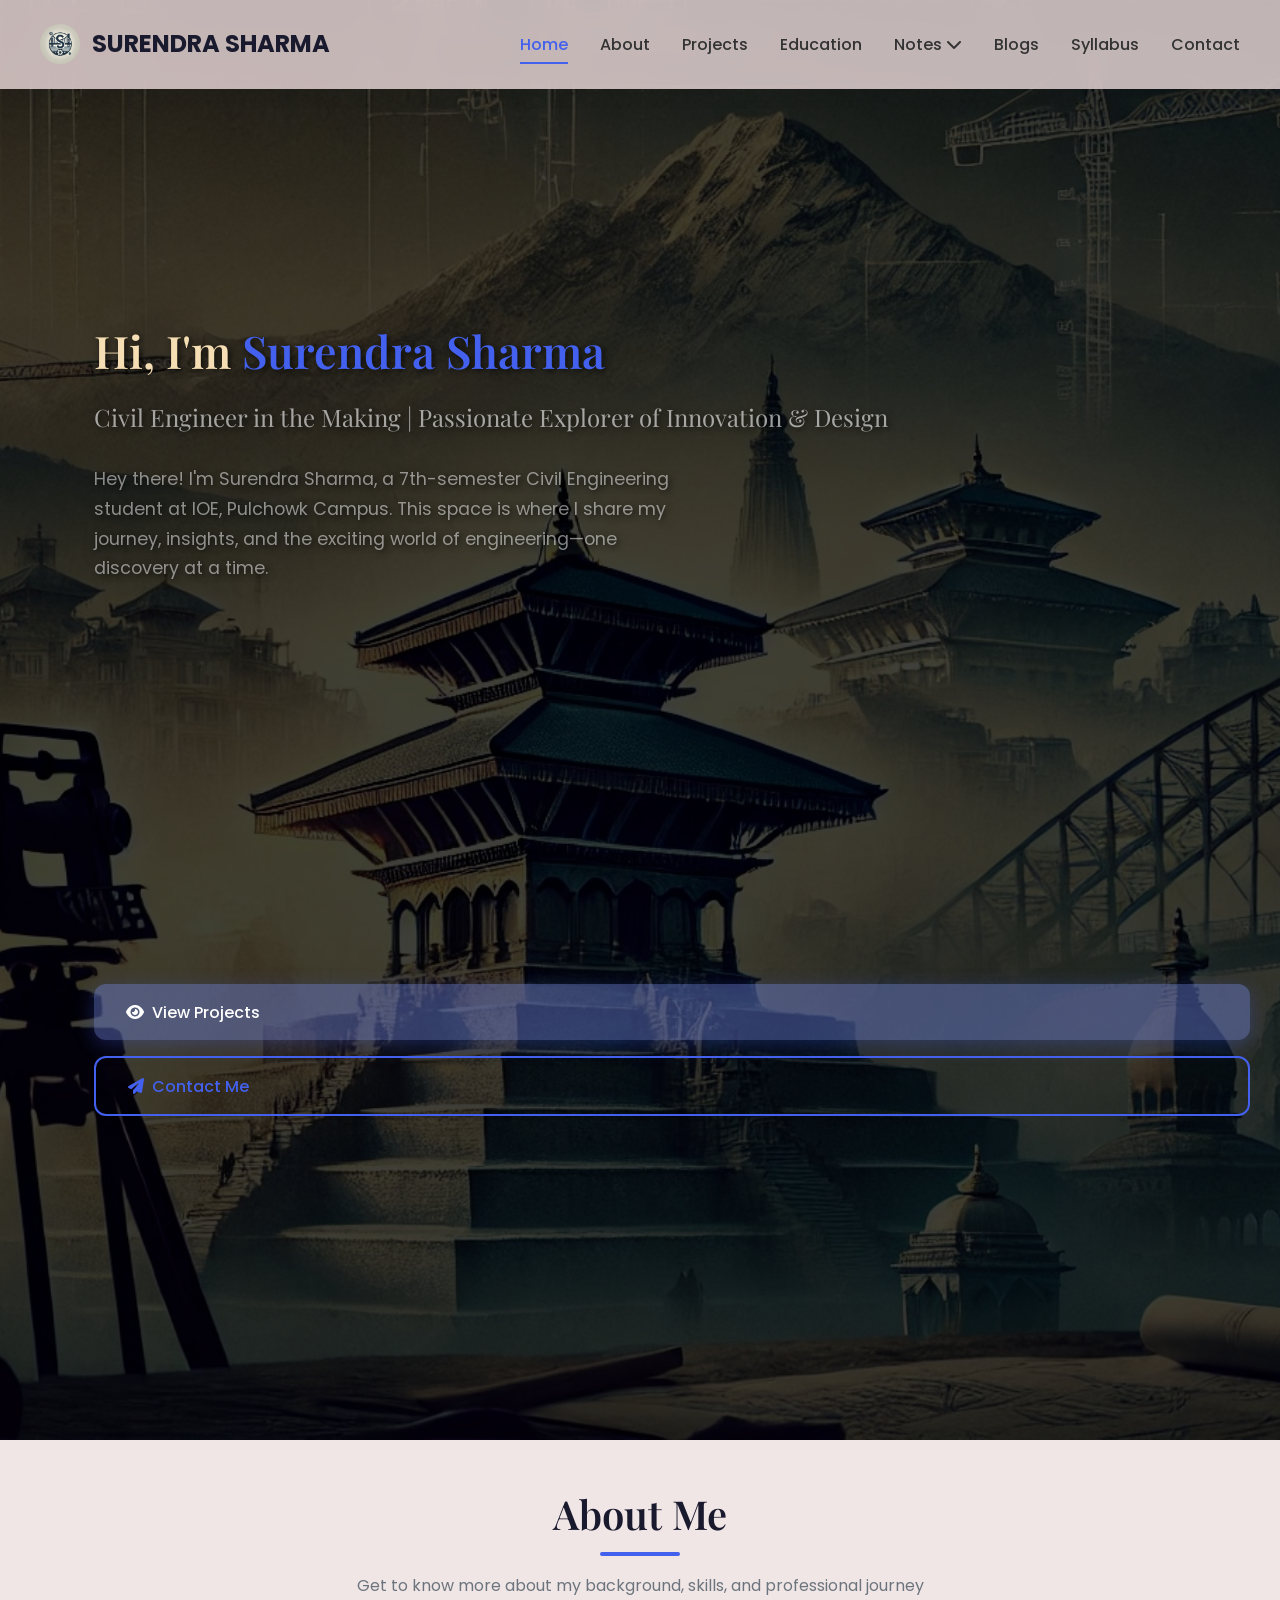
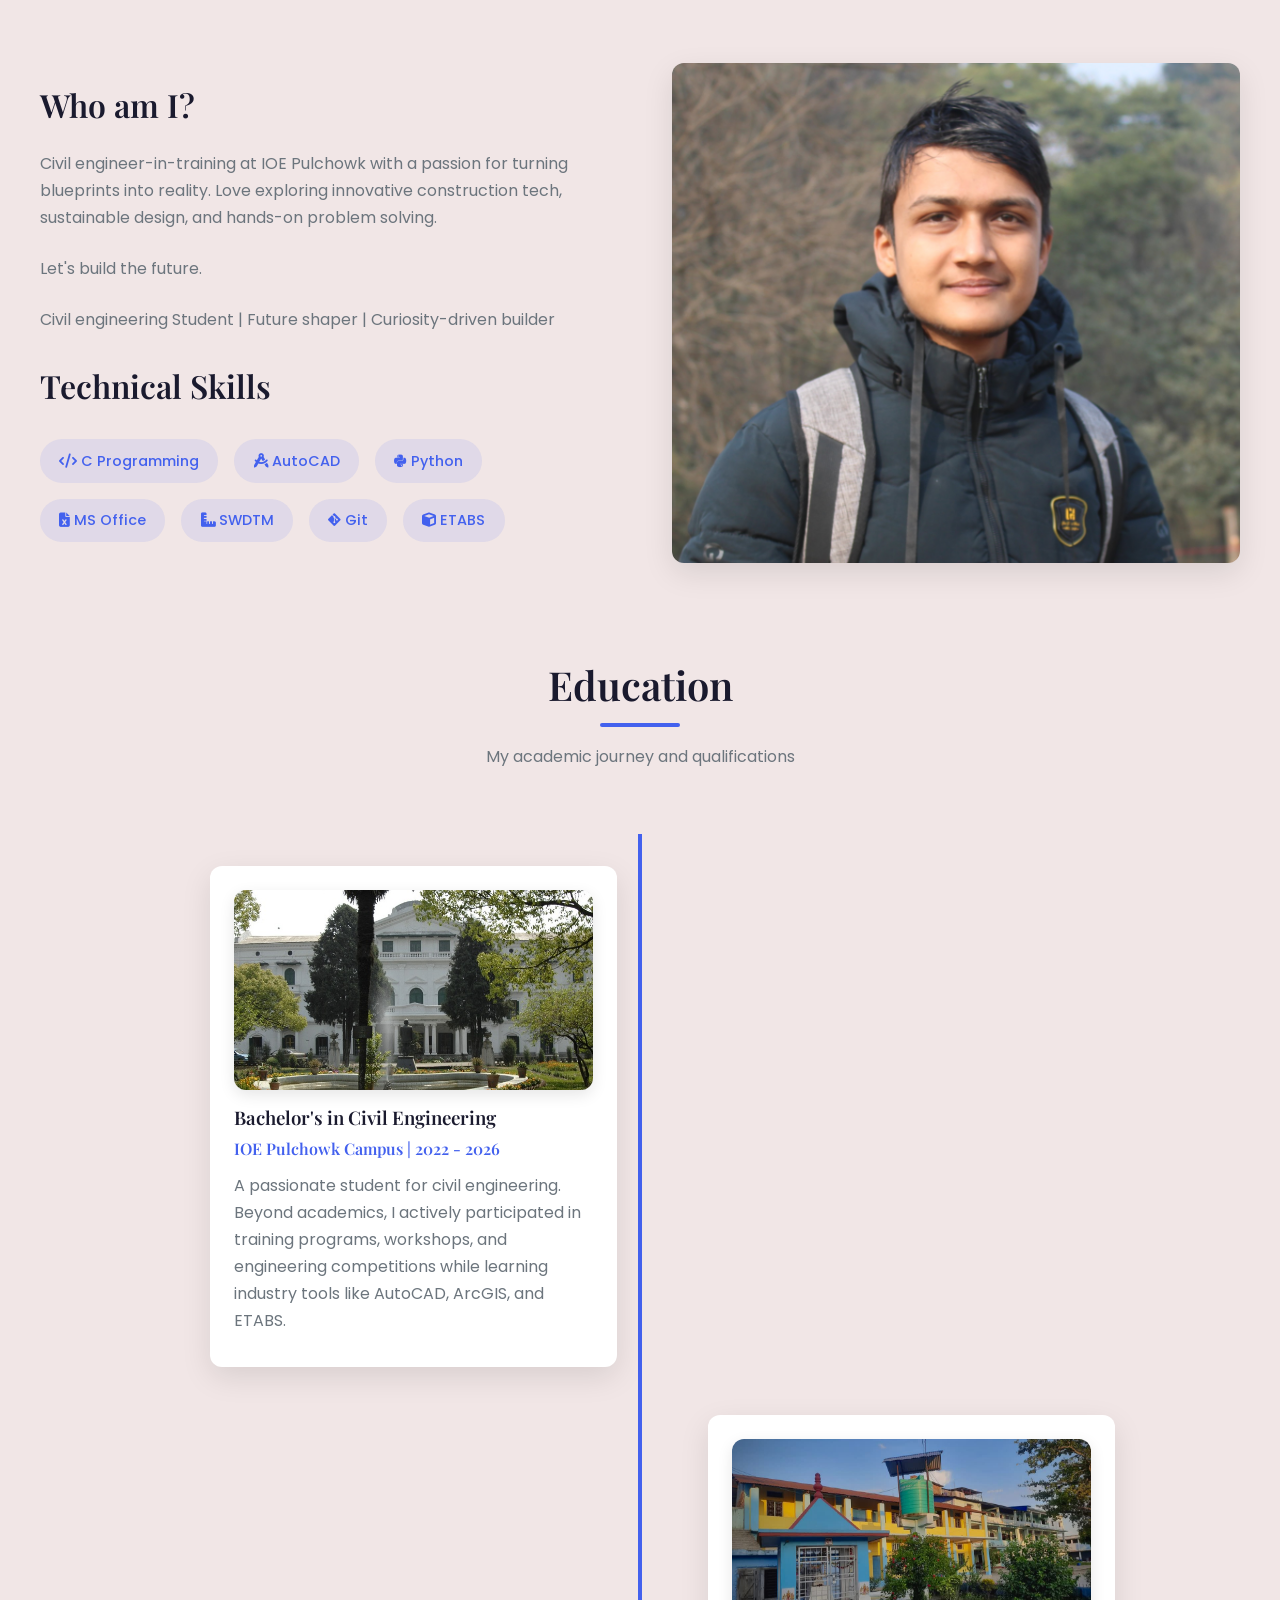
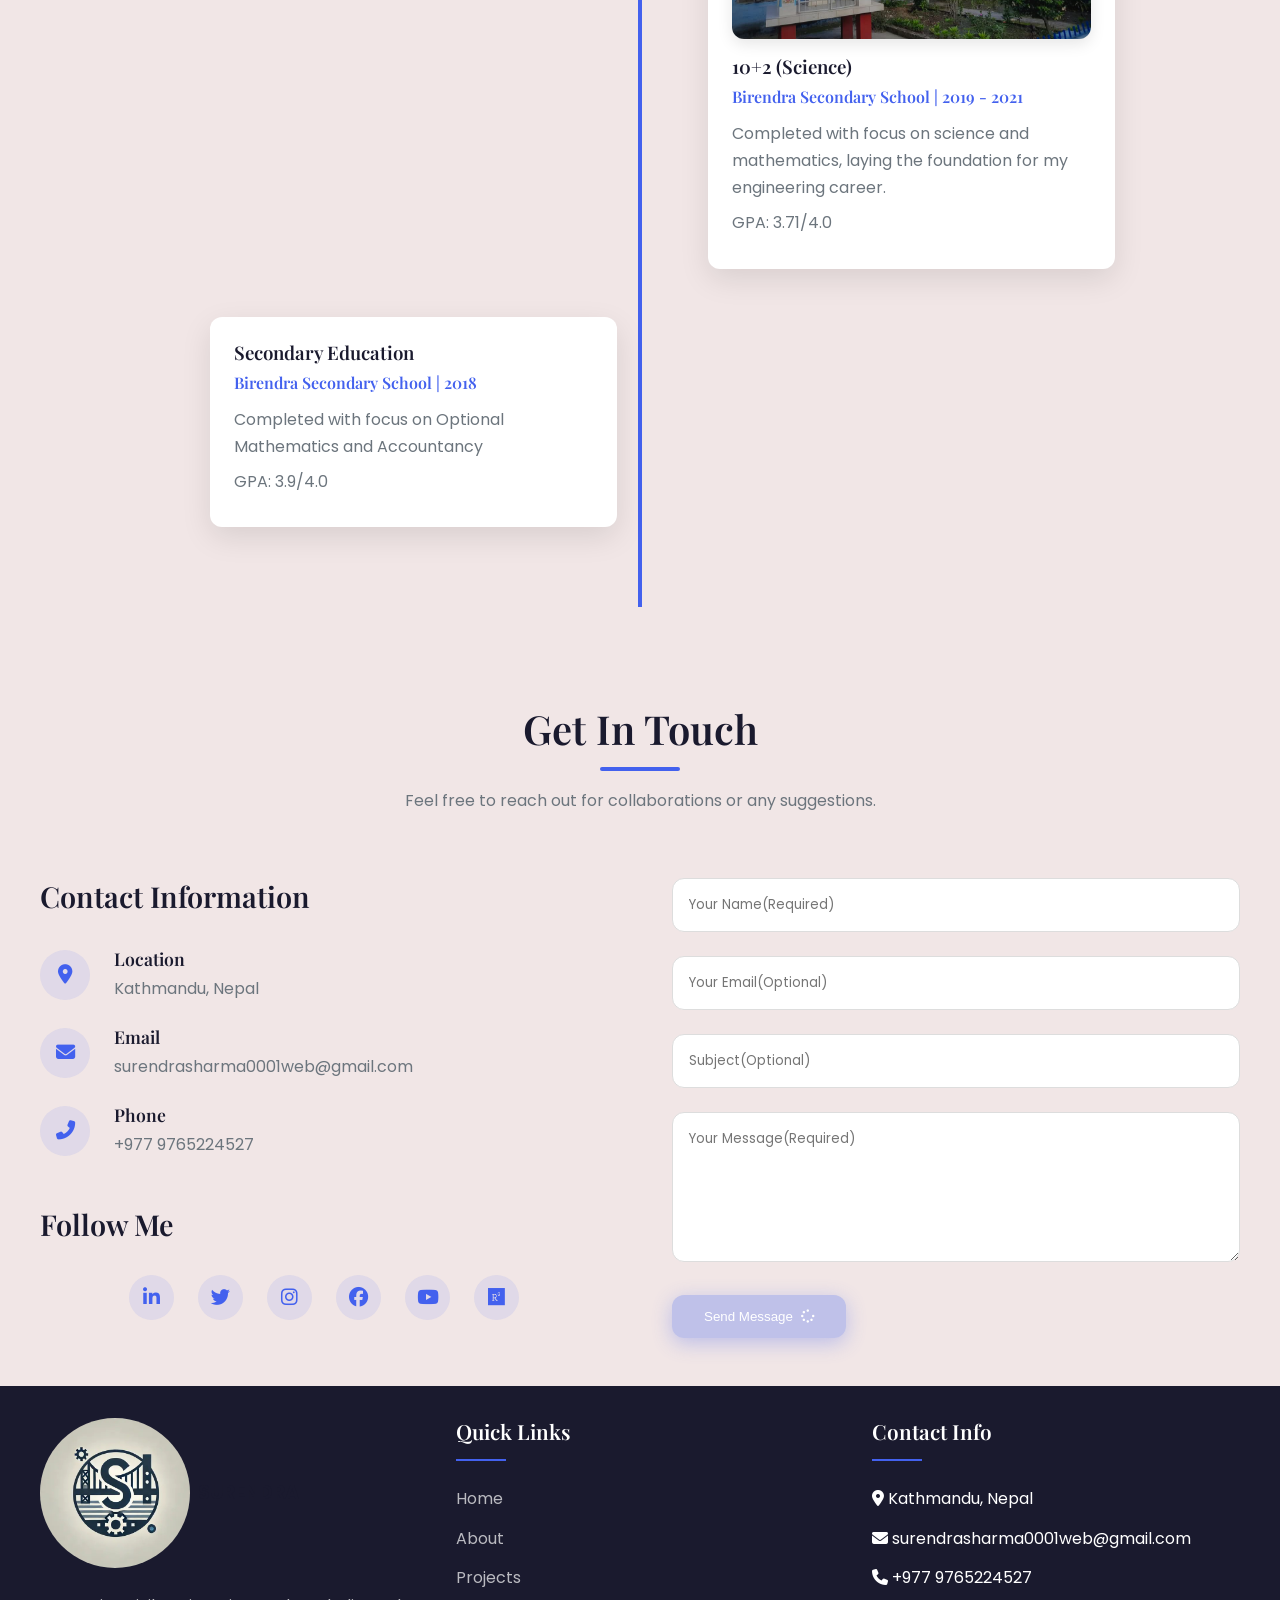
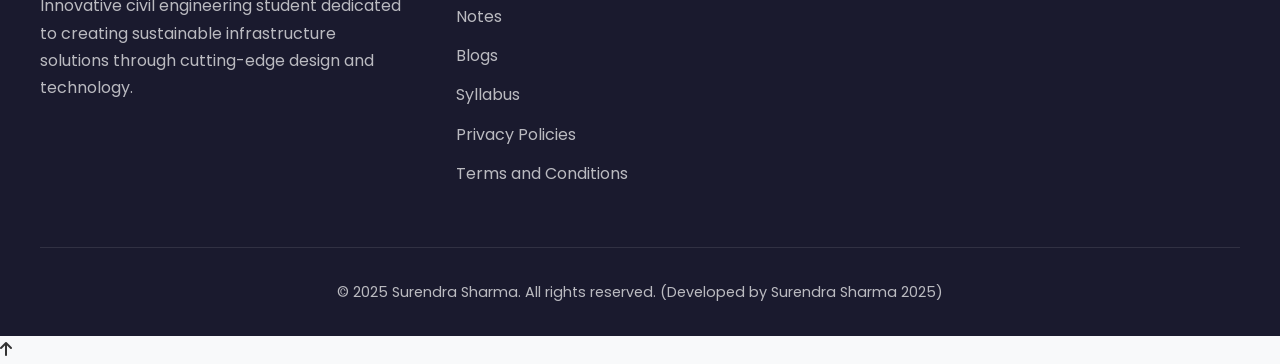
==== index.html @ b826094c "contact me" ====
<!DOCTYPE html>
<html lang="en">
<head>
    <meta charset="UTF-8">
    <!-- Replace your current viewport tag with this -->
<meta name="viewport" content="width=device-width, initial-scale=1, minimum-scale=1, maximum-scale=1, shrink-to-fit=no">
    <title>Surendra Sharma | Civil Engineer | IOE Pulchowk</title>
    <meta name="description" content="Innovative Civil Engineering student specializing in structural design and sustainable construction solutions.">
    
    <!-- Favicon -->
    <link rel="apple-touch-icon" sizes="180x180" href="apple-icon-180x180.png">
    <link rel="icon" type="image/png" sizes="32x32" href="favicon-32x32.png">
    <link rel="icon" type="image/png" sizes="16x16" href="favicon-16x16.png">
    <link rel="manifest" href="assets/favicon/site.webmanifest">
    
    <!-- Fonts -->
    <link rel="preconnect" href="https://fonts.googleapis.com">
    <link rel="preconnect" href="https://fonts.gstatic.com" crossorigin>
    <link href="https://fonts.googleapis.com/css2?family=Poppins:wght@300;400;500;600;700&family=Playfair+Display:wght@400;500;600;700&display=swap" rel="stylesheet">
    
    <!-- Icons -->
    <link rel="stylesheet" href="https://cdnjs.cloudflare.com/ajax/libs/font-awesome/6.4.0/css/all.min.css">
    
    <!-- CSS -->
    <style>
        :root {
            /* Color Scheme */
            --primary: #4361ee;
            --primary-dark: #3a56d4;
            --secondary: #3f37c9;
            --accent: #4895ef;
            --dark: #1a1a2e;
            --light: #f8f9fa;
            --text: #333333;
            --text-light: #6c757d;
            
            /* Spacing */
            --section-padding: 6rem 0;
            --container-width: 1200px;
            --gap: 2rem;
            
            /* Effects */
            --shadow: 0 10px 30px rgba(0, 0, 0, 0.1);
            --shadow-hover: 0 15px 40px rgba(0, 0, 0, 0.15);
            --transition: all 0.4s cubic-bezier(0.175, 0.885, 0.32, 1.1);
            --border-radius: 12px;
        }
        
        * {
            margin: 0;
            padding: 0;
            box-sizing: border-box;
        }
        
        body {
            font-family: 'Poppins', sans-serif;
            line-height: 1.7;
            color: var(--text);
            background-color: var(--light);
            overflow-x: hidden;
        }
        
        h1, h2, h3, h4 {
            font-family: 'Playfair Display', serif;
            font-weight: 600;
            line-height: 1.3;
        }
        
        a {
            text-decoration: none;
            color: inherit;
        }
        
        img {
            max-width: 100%;
            height: auto;
            display: block;
        }
        
        .container {
            width: 90%;
            max-width: var(--container-width);
            margin: 0 auto;
        }
        
        .section {
            padding: var(--section-padding);
            position: relative;
        }
        
        .section-title {
            text-align: center;
            margin-bottom: 4rem;
        }
        
        .section-title h2 {
            font-size: 2.5rem;
            color: var(--dark);
            position: relative;
            display: inline-block;
            padding-bottom: 1rem;
        }
        
        .section-title h2::after {
            content: '';
            position: absolute;
            bottom: 0;
            left: 50%;
            transform: translateX(-50%);
            width: 80px;
            height: 4px;
            background: var(--primary);
            border-radius: 2px;
        }
        
        .section-title p {
            color: var(--text-light);
            max-width: 700px;
            margin: 1rem auto 0;
        }
        
        /* Navigation */
        .navbar {
            position: fixed;
            top: 0;
            left: 0;
            width: 100%;
            padding: 1.5rem 0;
            background-color: rgba(239, 222, 222, 0.8);
            box-shadow: 0 5px 20px rgba(0, 0, 0, 0.05);
            z-index: 1000;
            transition: var(--transition);
            backdrop-filter: blur(10px);
        }
        
        .navbar.scrolled {
            padding: 1rem 0;
            box-shadow: 0 5px 30px rgba(0, 0, 0, 0.1);
        }
        
        .nav-container {
            display: flex;
            justify-content: space-between;
            align-items: center;
        }
        
        .logo {
            display: flex;
            align-items: center;
            gap: 0.75rem;
            font-weight: 700;
            font-size: 1.5rem;
            color: var(--dark);
        }
        
        .logo-img {
            height: 40px;
            width: auto;
            border-radius: 50%;
        }
        
        .nav-links {
            display: flex;
            gap: 2rem;
            list-style: none;
        }
        
        .nav-links a {
            font-weight: 500;
            position: relative;
            padding: 0.5rem 0;
            transition: var(--transition);
        }
        
        .nav-links a::after {
            content: '';
            position: absolute;
            bottom: 0;
            left: 0;
            width: 0;
            height: 2px;
            background: var(--primary);
            transition: var(--transition);
        }
        
        .nav-links a:hover::after,
        .nav-links a.active::after {
            width: 100%;
        }
        
        .nav-links a.active {
            color: var(--primary);
        }
        
        /* Dropdown Menu Styles */
        .dropdown {
            position: relative;
        }
        
        .dropdown-content {
            display: none;
            position: absolute;
            top: 100%;
            left: 0;
            background-color: rgb(235, 217, 217);
            min-width: 200px;
            box-shadow: 0 8px 16px rgba(0,0,0,0.1);
            border-radius: var(--border-radius);
            z-index: 1;
            opacity: 0;
            transform: translateY(10px);
            transition: var(--transition);
        }
        
        .dropdown:hover .dropdown-content {
            display: block;
            opacity: 1;
            transform: translateY(0);
        }
        
        .dropdown-content a {
            color: var(--text);
            padding: 12px 16px;
            display: block;
            font-size: 0.9rem;
            border-bottom: 1px solid rgba(0,0,0,0.05);
        }
        
        .dropdown-content a:hover {
            background-color: rgba(67, 97, 238, 0.1);
            color: var(--primary);
        }
        
        .dropdown-content a::after {
            display: none;
        }
        
        .mobile-menu-btn {
            display: none;
            background: none;
            border: none;
            font-size: 1.5rem;
            color: var(--dark);
            cursor: pointer;
        }
        
        /* Hero Section */
      .hero {
  position: relative;
  height: 160vh;
  background-image: url('backgroundimage2.jpg'); /* Replace with actual path */
  background-size: cover;
  background-position: center;
  display: flex;
  align-items: center;
  justify-content: flex-start;
  padding-left: 5%;
}
.hero::before {
  content: "";
  position: absolute;
  top: 0; left: 0;
  width: 100%; height: 100%;
  background: rgba(0, 0, 0, 0.75); /* dark overlay */
  z-index: 0;
}

.hero-content {
  position: relative;
  z-index: 2;
}
.hero-content h1,
.hero-content h2,
.hero-content p {
  color: #fff;
  text-shadow: 2px 2px 6px rgba(0, 0, 0, 0.7);
}

        
        .hero h1 {
            font-size: 3.5rem;
            margin-bottom: 1.5rem;
            color: wheat;
            line-height: 1.2;
        }
        
        .hero h1 span {
            color: var(--primary);
        }
        
        .hero h2 {
            font-size: 1.8rem;
            font-weight: 400;
            margin-bottom: 2rem;
            color: rgba(255, 255, 255, 0.6);
            
        }
        
        .hero p {
            font-size: 1.1rem;
            margin-bottom: 25rem;
            color:rgba(255, 255, 255, 0.5);
            max-width: 600px;
        }
        
        .hero-btns {
            display: flex;
            gap: 1.5rem;
        }
        
        /* Buttons */
        .btn {
            display: inline-flex;
            align-items: center;
            gap: 0.5rem;
            padding: 0.9rem 2rem;
            border-radius: var(--border-radius);
            font-weight: 500;
            transition: var(--transition);
            border: none;
            cursor: pointer;
        }
        
        .btn-primary {
            background: rgba(116, 138, 238, 0.4);
            color: white;
            box-shadow: 0 5px 20px rgba(67, 97, 238, 0.3);
        }
        
        .btn-primary:hover {
            background: var(--primary-dark);
            transform: translateY(-3px);
            box-shadow: 0 8px 25px rgba(116, 138, 238, 0.4);
        }
        
        .btn-outline {
            background: transparent;
            border: 2px solid var(--primary);
            color: var(--primary);
        }
        
        .btn-outline:hover {
            background: var(--primary);
            color: white;
            transform: translateY(-3px);
            box-shadow: 0 5px 20px rgba(67, 97, 238, 0.3);
        }
        
        /* About Section */
        .about {
            background-color: rgb(241, 230, 230);
        }
        
        .about-content {
            display: grid;
            grid-template-columns: 1fr 1fr;
            gap: 4rem;
            align-items: center;
        }
        
        .about-img {
            position: relative;
            border-radius: var(--border-radius);
            overflow: hidden;
            box-shadow: var(--shadow);
            transition: var(--transition);
            height: 500px;
        }
        
        .about-img:hover {
            transform: translateY(-10px);
            box-shadow: var(--shadow-hover);
        }
        
        .about-img img {
            width: 100%;
            height: 100%;
            object-fit: cover;
        }
        
        .about-text h3 {
            font-size: 2rem;
            margin-bottom: 1.5rem;
            color: var(--dark);
        }
        
        .about-text p {
            margin-bottom: 1.5rem;
            color: var(--text-light);
        }
        
        .skills-list {
            display: flex;
            flex-wrap: wrap;
            gap: 1rem;
            margin-top: 2rem;
        }
        
        .skill {
            background: rgba(67, 97, 238, 0.1);
            color: var(--primary);
            padding: 0.6rem 1.2rem;
            border-radius: 50px;
            font-size: 0.9rem;
            font-weight: 500;
            transition: var(--transition);
        }
        
        .skill:hover {
            background: var(--primary);
            color: white;
            transform: translateY(-3px);
        }
        
   /* Education Section */
.education {
  background-color: rgb(241, 230, 230);
  padding: 2rem 0;
}

/* Timeline container */
.timeline {
  position: relative;
  width: 90%;
  max-width: 1000px;
  margin: auto;
  padding: 2rem 0;
}

/* Vertical center line */
.timeline::before {
  content: '';
  position: absolute;
  top: 0;
  bottom: 0;
  left: 50%;
  width: 4px;
  background-color: var(--primary);
  transform: translateX(-50%);
  z-index: 0;
}

/* Timeline item wrapper */
.timeline-item {
  display: flex;
  justify-content: flex-end;
  position: relative;
  width: 100%;
  margin-bottom: 3rem;
}

/* Left */
.timeline-item.left {
  flex-direction: row-reverse;
}

/* Right */
.timeline-item.right {
  flex-direction: row;
}

/* Dot on timeline 
.timeline-item::after {
  content: '';
  position: absolute;
  top: 24px;
  left: -50%;
  width: 20px;
  height: 20px;
  background: white;
  border: 4px solid var(--primary);
  border-radius: 50%;
  transform: translate(-50%);
  z-index: 2;
}

/* Timeline content */
.timeline-content {
  background: white;
  width: 45%;
  padding: 1.5rem;
  border-radius: var(--border-radius);
  box-shadow: var(--shadow);
  z-index: 1;
  transition: var(--transition);
}

/* Timeline content hover effect */
.timeline-content:hover {
  transform: translateY(-5px);
  box-shadow: var(--shadow-hover);
}

.timeline-content h3 {
  margin-bottom: 0.5rem;
  color: var(--dark);
}

.timeline-content h4 {
  font-size: 1rem;
  color: var(--primary);
  margin-bottom: 0.75rem;
}

.timeline-content p {
  color: var(--text-light);
  margin-bottom: 0.5rem;
}

/* Image styles */
.timeline-img-container {
  margin-bottom: 1rem;
  border-radius: var(--border-radius);
  overflow: hidden;
  box-shadow: 0 5px 15px rgba(0, 0, 0, 0.1);
  transition: var(--transition);
}

.timeline-img-container img {
  width: 100%;
  height: 200px;
  object-fit: cover;
  transition: var(--transition);
}

.timeline-img-container:hover img {
  transform: scale(1.05);
}

/* Mobile responsiveness */
@media screen and (max-width: 768px) {
  .timeline::before {
    left: 8px;
  }

  .timeline-item {
    flex-direction: column !important;
    align-items: flex-start;
  }

  .timeline-content {
    width: 100%;
    margin-left: 30px;
  }

  .timeline-item::after {
    left: 0;
    transform: translateX(0);
  }
}

        /* Contact Section */
        .contact {
            background-color: rgb(241, 230, 230);
        }
        
        .contact-container {
            display: grid;
            grid-template-columns: 1fr 1fr;
            gap: 4rem;
        }
        
        .contact-info h3 {
            font-size: 1.8rem;
            margin-bottom: 2rem;
            color: var(--dark);
        }
        
        .contact-details {
            margin-bottom: 3rem;
        }
        
        .contact-item {
            display: flex;
            align-items: center;
            gap: 1.5rem;
            margin-bottom: 1.5rem;
        }
        
        .contact-icon {
            width: 50px;
            height: 50px;
            background: rgba(67, 97, 238, 0.1);
            color: var(--primary);
            border-radius: 50%;
            display: flex;
            align-items: center;
            justify-content: center;
            font-size: 1.2rem;
            transition: var(--transition);
        }
        
        .contact-item:hover .contact-icon {
            background: var(--primary);
            color: white;
            transform: scale(1.1);
        }
        
        .contact-text h4 {
            font-size: 1.1rem;
            margin-bottom: 0.25rem;
            color: var(--dark);
        }
        
        .contact-text p {
            color: var(--text-light);
        }
        
        .social-links {
            display: flex;
            gap: 1.5rem;
            flex-wrap: wrap; /* Added to make social links wrap on mobile */
        }
        
        .social-links a {
            width: 45px;
            height: 45px;
            background: rgba(67, 97, 238, 0.1);
            color: var(--primary);
            border-radius: 50%;
            display: flex;
            align-items: center;
            justify-content: center;
            font-size: 1.2rem;
            transition: var(--transition);
        }
        
        .social-links a:hover {
            background: var(--primary);
            color: white;
            transform: translateY(-5px);
        }
        
        .contact-form input,
        .contact-form textarea {
            width: 100%;
            padding: 1rem;
            margin-bottom: 1.5rem;
            border: 1px solid #ddd;
            border-radius: var(--border-radius);
            font-family: inherit;
            transition: var(--transition);
        }
        
        .contact-form input:focus,
        .contact-form textarea:focus {
            outline: none;
            border-color: var(--primary);
            box-shadow: 0 0 0 3px rgba(67, 97, 238, 0.2);
        }
        
        .contact-form textarea {
            height: 150px;
            resize: vertical;
        }
        
        /* Footer */
        footer {
            background: var(--dark);
            color: white;
            padding: 2rem 0 2rem;
        }
        
        .footer-content {
            display: grid;
            grid-template-columns: repeat(auto-fit, minmax(250px, 1fr));
            gap: 3rem;
            margin-bottom: 3rem;
        }
        
        .footer-col h3 {
            font-size: 1.3rem;
            margin-bottom: 1.5rem;
            position: relative;
            padding-bottom: 1rem;
        }
        
        .footer-col h3::after {
            content: '';
            position: absolute;
            bottom: 0;
            left: 0;
            width: 50px;
            height: 2px;
            background: var(--primary);
        }
        
        .footer-col p {
            color: rgba(255, 255, 255, 0.7);
            margin-bottom: 1.5rem;
        }
        
        .footer-links {
            list-style: none;
        }
        
        .footer-links li {
            margin-bottom: 0.75rem;
        }
        
        .footer-links a {
            color: rgba(255, 255, 255, 0.7);
            transition: var(--transition);
            display: inline-block;
        }
        
        .footer-links a:hover {
            color: white;
            transform: translateX(5px);
        }
        
        .footer-bottom {
            text-align: center;
            padding-top: 2rem;
            border-top: 1px solid rgba(255, 255, 255, 0.1);
            color: rgba(255, 255, 255, 0.7);
            font-size: 0.9rem;
        }
        /* Footer logo adjustments */
.footer-col .logo {
    display: flex;
    align-items: center;
    gap: 0.5rem; /* Reduced from 0.75rem */
    margin-bottom: 1.5rem;
}

.footer-col .logo img {
    width: 150px;  /* Reduced from original size */
    height: 150px; /* Reduced from original size */
    border-radius: 50%;
}

.footer-col .logo span {
    font-size: 1.2rem; /* Reduced from 1.5rem */
    font-weight: 700;
}
@media (max-width: 768px) {
    .footer-col .logo img {
        width: 50px;
        height: 50px;
    }
    .footer-col .logo span {
        font-size: 1rem;
    }
}
        
        
        
        /* Responsive Design */
        @media (max-width: 992px) {
            .about-content,
            .contact-container {
                grid-template-columns: 1fr;
                gap: 3rem;
            }
            
            .about-img {
                height: 400px;
                order: -1;
            }
        }
        
        @media (max-width: 768px) {
            :root {
                --section-padding: 4rem 0;
                --gap: 1.5rem;
            }
            
            .navbar {
                padding: 1rem 0;
            }
            
            .mobile-menu-btn {
                display: block;
            }
            
            .nav-links {
                position: fixed;
                top: 80px;
                left: -100%;
                width: 100%;
                height: calc(100vh - 80px);
                background: white;
                flex-direction: column;
                align-items: center;
                justify-content: center;
                gap: 2rem;
                transition: var(--transition);
                box-shadow: 0 10px 30px rgba(0, 0, 0, 0.1);
            }
            
            .nav-links.active {
                left: 0;
            }
            
       /* For mobile */
@media (max-width: 768px) {
    .dropdown-content {
        display: none;
        position: absolute;
        width: 100%;
        box-shadow: none;
        pointer-events: auto; /* Ensures links are always clickable */
        animation: fadeIn 0.3s ease;
    }
    
    .dropdown.active .dropdown-content {
        display: block;
    }
    
    .dropdown-content a {
        padding: 0.8rem 1rem;
        text-align: center;
        color: var(--text);
        display: block;
        border-bottom: 1px solid rgba(0,0,0,0.05);
    }
    
    .dropdown-content a:hover,
    .dropdown-content a:focus {
        background-color: rgba(67, 97, 238, 0.1);
    }
    
    @keyframes fadeIn {
        from { opacity: 0; transform: translateY(-10px); }
        to { opacity: 1; transform: translateY(0); }
    }
}

}
            .hero h1 {
                font-size: 2.8rem;
            }
            
            .hero h2 {
                font-size: 1.5rem;
            }
            
            .hero-btns {
                flex-direction: column;
                gap: 1rem;
            }
            
            .timeline::after {
                left: 31px;
            }
            
            .timeline-item {
                width: 100%;
                padding-left: 70px;
                padding-right: 25px;
            }
            
            .timeline-item::after {
                left: 21px;
            }
            
            .left::after,
            .right::after {
                left: 21px;
            }
            
            .right {
                left: 0%;
            }
            
            /* Fix for social links visibility on mobile */
            .social-links {
                justify-content: center;
            }
            
            /* Fix for desktop mode on mobile */
            .container {
                width: 95%;
            }
            
            .section {
                padding: 3rem 0;
            }
        
        @media (max-width: 768px) {
    .timeline-img-container img {
        height: 160px;
    }
}

@media (max-width: 576px) {
    .timeline-img-container img {
        height: 160px;
    }
}

        
        @media (max-width: 576px) {
            :root {
                --section-padding: 2rem 0;
            }
            
            .section-title h2 {
                font-size: 2rem;
            }
            
            .hero h1 {
                font-size: 2.2rem;
            }
            
            .hero h2 {
                font-size: 1.3rem;
            }
            /* Back to Top Button */
.back-to-top {
    position: fixed;
    bottom: 30px;
    right: 30px;
    width: 50px;
    height: 50px;
    background-color: var(--primary-color);
    color: white;
    border-radius: 50%;
    display: flex;
    align-items: center;
    justify-content: center;
    font-size: 20px;
    text-decoration: none;
    opacity: 0;
    visibility: hidden;
    transition: var(--transition);
    z-index: 999;
    box-shadow: var(--shadow);
}

.back-to-top.active {
    opacity: 1;
    visibility: visible;
}

.back-to-top:hover {
    background-color: var(--secondary-color);
    transform: translateY(-5px);
}
        }
    
    </style>
    <script async src="https://pagead2.googlesyndication.com/pagead/js/adsbygoogle.js?client=ca-pub-4566390961533557"
     crossorigin="anonymous"></script>
</head>
<body>
    <!-- Navigation -->
    <nav class="navbar">
        <div class="container nav-container">
            <a href="index.html" class="logo">
                <img src="assets\LOGO (1).jpg" alt="Surendra Sharma Logo" class="logo-img" loading="lazy">
                <span>SURENDRA SHARMA</span>
            </a>
            
            <button class="mobile-menu-btn" id="mobileMenuBtn">
                <i class="fas fa-bars"></i>
            </button>
            
           <ul class="nav-links" id="navLinks">
    <li><a href="index.html" class="active">Home</a></li>
    <li><a href="#about">About</a></li>
    <li><a href="projects.html">Projects</a></li>
    <li><a href="#education">Education</a></li>
    <li class="dropdown">
    <a href="#" onclick="event.preventDefault();" class="dropdown-toggle">Notes <i class="fas fa-chevron-down"></i></a>
    <div class="dropdown-content">
        <a href="notes.html" >Handwritten Notes</a>
        <a href="past-questions.html" >Past Questions</a>
        <a href="lab-reports.html">Lab Reports</a>
    </div>
</li>
    <li><a href="blogs.html">Blogs</a></li>
    <li><a href="syllabus.html">Syllabus</a></li>
    <li><a href="#contact">Contact</a></li>
</ul>

        </div>
    </nav>

    <!-- Hero Section -->
    <section class="hero">
        <div class="container">
            <div class="hero-content">
                <h1>Hi, I'm <span>Surendra Sharma</span></h1>
                <h2>Civil Engineer in the Making | Passionate Explorer of Innovation & Design</h2>
                <p>Hey there! I'm Surendra Sharma, a 7th-semester Civil Engineering student at IOE, Pulchowk Campus. This space is where I share my journey, insights, and the exciting world of engineering—one discovery at a time.</p>
                <div class="hero-btns">
                    <a href="projects.html" class="btn btn-primary">
                        <i class="fas fa-eye"></i> View Projects
                    </a>
                    <a href="#contact" class="btn btn-outline">
                        <i class="fas fa-paper-plane"></i> Contact Me
                    </a>
                </div>
            </div>
        </div>
    </section>

    <!-- About Section -->
    <section id="about" class="section about">
        <div class="container">
            <div class="section-title">
                <h2>About Me</h2>
                <p>Get to know more about my background, skills, and professional journey</p>
            </div>
            
            <div class="about-content">
            <div class="about-text">
                <h3>Who am I?</h3>
                <p>Civil engineer-in-training at IOE Pulchowk with a passion for turning blueprints into reality. Love exploring innovative construction tech, sustainable design, and hands-on problem solving.</p>
                <p>Let's build the future.</p>
                <p>Civil engineering Student | Future shaper | Curiosity-driven builder</p>
                    
                    <h3 style="margin-top: 2rem;">Technical Skills</h3>
                    <div class="skills-list">
                        <span class="skill"><i class="fas fa-code"></i> C Programming</span>
                        <span class="skill"><i class="fas fa-drafting-compass"></i> AutoCAD</span>
                         <!--  <span class="skill"><i class="fas fa-map-marked-alt"></i> ArcGIS</span>-->
                        <span class="skill"><i class="fab fa-python"></i> Python</span>
                        <span class="skill"><i class="fas fa-file-excel"></i> MS Office</span>
                        <span class="skill"><i class="fas fa-ruler-combined"></i> SWDTM</span>
                        <span class="skill"><i class="fab fa-git-alt"></i> Git</span>
                        <span class="skill"><i class="fas fa-cube"></i> ETABS</span>
                    </div>
                </div>
                
                <div class="about-img">
                    <img src="assets\IMG_5613 (1).JPG" alt="Surendra Sharma" loading="lazy">
                </div>
            </div>
        </div>
    </section>

    <!-- Education Section -->
<section id="education" class="section education">
  <div class="container">
    <div class="section-title">
      <h2>Education</h2>
      <p>My academic journey and qualifications</p>
    </div>

    <div class="timeline">

      <!-- LEFT: Bachelor's -->
      <div class="timeline-item left">
        <div class="timeline-content">
          <div class="timeline-img-container">
            <img src="assets/Pulchowkcampus.jpg" alt="IOE Pulchowk Campus" loading="lazy">
          </div>
          <h3>Bachelor's in Civil Engineering</h3>
          <h4>IOE Pulchowk Campus | 2022 - 2026</h4>
          <p>A passionate student for civil engineering. Beyond academics, I actively participated in training programs, workshops, and engineering competitions while learning industry tools like AutoCAD, ArcGIS, and ETABS.</p>
        </div>
      </div>

      <!-- RIGHT: +2 -->
      <div class="timeline-item right">
        <div class="timeline-content">
          <div class="timeline-img-container">
            <img src="assets/Birendra.jpg" alt="Birendra Secondary School" loading="lazy">
          </div>
          <h3>10+2 (Science)</h3>
          <h4>Birendra Secondary School | 2019 - 2021</h4>
          <p>Completed with focus on science and mathematics, laying the foundation for my engineering career.</p>
          <p>GPA: 3.71/4.0</p>
        </div>
      </div>

      <!-- LEFT: SEE -->
      <div class="timeline-item left">
        <div class="timeline-content">
          <h3>Secondary Education</h3>
          <h4>Birendra Secondary School | 2018</h4>
          <p>Completed with focus on Optional Mathematics and Accountancy</p>
          <p>GPA: 3.9/4.0</p>
        </div>
      </div>

    </div>
  </div>
</section>


    <!-- Contact Section -->
    <section id="contact" class="section contact">
        <div class="container">
            <div class="section-title">
                <h2>Get In Touch</h2>
                <p>Feel free to reach out for collaborations or any suggestions.</p>
            </div>
            
            <div class="contact-container">
                <div class="contact-info">
                    <h3>Contact Information</h3>
                    
                    <div class="contact-details">
                        <div class="contact-item">
                            <div class="contact-icon">
                                <i class="fas fa-map-marker-alt"></i>
                            </div>
                            <div class="contact-text">
                                <h4>Location</h4>
                                <p>Kathmandu, Nepal</p>
                            </div>
                        </div>
                        
                        <div class="contact-item">
                            <div class="contact-icon">
                                <i class="fas fa-envelope"></i>
                            </div>
                            <div class="contact-text">
                                <h4>Email</h4>
                                <p>surendrasharma0001web@gmail.com</p>
                            </div>
                        </div>
                        
                        <div class="contact-item">
                            <div class="contact-icon">
                                <i class="fas fa-phone-alt"></i>
                            </div>
                            <div class="contact-text">
                                <h4>Phone</h4>
                                <p>+977 9765224527</p>
                            </div>
                        </div>
                    </div>
                    
                    <h3 style="margin-top: 3rem;">Follow Me</h3>
                    <div class="social-links">
       <!-- <a href="https://github.com/surendra0001-web" target="_blank" rel="noopener noreferrer" aria-label="GitHub"><i class="fab fa-github"></i></a>-->
    <a href="https://www.linkedin.com/in/surendra-sharma-6a1a8823b" target="_blank" rel="noopener noreferrer" aria-label="LinkedIn"><i class="fab fa-linkedin-in"></i></a>
    <a href="https://x.com/SushanSharma4" target="_blank" rel="noopener noreferrer" aria-label="Twitter"><i class="fab fa-twitter"></i></a>
    <a href="https://www.instagram.com/_surendra_sharma_/" target="_blank" rel="noopener noreferrer" aria-label="Instagram"><i class="fab fa-instagram"></i></a>
    <a href="https://www.facebook.com/profile.php?id=100012803410439" target="_blank" rel="noopener noreferrer"><i class="fab fa-facebook"></i></a>
    <a href="https://www.youtube.com/@SurendraSharma-ig6ky" target="_blank" rel="noopener noreferrer" aria-label="YouTube"><i class="fab fa-youtube"></i></a>
    <a href="https://www.researchgate.net/profile/Surendra-Sharma-18" target="_blank" rel="noopener noreferrer" aria-label="ResearchGate"><i class="fab fa-researchgate"></i></a>
</div>

                </div>
                
              <div class="contact-form">
    <form id="contactForm">
        <div class="form-group">
            <input type="text" name="name" id="name" placeholder="Your Name(Required)" required>
        </div>
        
        <div class="form-group">
            <input type="email" name="email" id="email" placeholder="Your Email(Optional)">
        </div>
        
        <div class="form-group">
            <input type="text" name="subject" id="subject" placeholder="Subject(Optional)">
        </div>
        
        <div class="form-group">
            <textarea name="message" id="message" placeholder="Your Message(Required)" required></textarea>
        </div>
        
        <button type="submit" class="btn btn-primary">
            <span class="btn-text">Send Message</span>
            <span class="btn-loading"><i class="fas fa-spinner fa-spin"></i></span>
        </button>
    </form>
</div>
            </div>
        </div>
    </section>

    <!-- Footer -->
    <footer>
        <div class="container">
            <div class="footer-content">
                <div class="footer-col">
                    <div class="logo">
                        <img src="assets\LOGO (1).jpg" alt="Surendra Sharma Logo" loading="lazy">
                        <span>SURENDRA</span>
                    </div>
                    <p>Innovative civil engineering student dedicated to creating sustainable infrastructure solutions through cutting-edge design and technology.</p>
                </div>
                
                <div class="footer-col">
                    <h3>Quick Links</h3>
                    <ul class="footer-links">
                        <li><a href="index.html">Home</a></li>
                        <li><a href="#about">About</a></li>
                        <li><a href="projects.html">Projects</a></li>
                        <li><a href="notes.html">Notes</a></li>
                        <li><a href="blogs.html">Blogs</a></li>
                        <li><a href="syllabus.html">Syllabus</a></li>
                        <li><a href="policies.html">Privacy Policies</a></li>
                        <li><a href="terms.html">Terms and Conditions</a></li>
                    </ul>
                </div>
                
                <div class="footer-col">
                    <h3>Contact Info</h3>
                    <ul class="footer-links">
                        <li><i class="fas fa-map-marker-alt"></i> Kathmandu, Nepal</li>
                        <li><i class="fas fa-envelope"></i> surendrasharma0001web@gmail.com</li>
                        <li><i class="fas fa-phone"></i> +977 9765224527</li>
                    </ul>
                </div>
            </div>
            
            <div class="footer-bottom">
                <p>&copy; 2025 Surendra Sharma. All rights reserved.
                    (Developed by Surendra Sharma 2025)
                </p>
            </div>
        </div>
    </footer>

    <!-- Back to Top Button -->
    <a href="#" class="back-to-top" id="backToTop">
        <i class="fas fa-arrow-up"></i>
    </a>

  <!-- JavaScript -->
<script>
    // Mobile Menu Toggle
    const mobileMenuBtn = document.getElementById('mobileMenuBtn');
    const navLinks = document.getElementById('navLinks');
    
    if (mobileMenuBtn && navLinks) {
        mobileMenuBtn.addEventListener('click', () => {
            navLinks.classList.toggle('active');
            mobileMenuBtn.innerHTML = navLinks.classList.contains('active') ? 
                '<i class="fas fa-times"></i>' : '<i class="fas fa-bars"></i>';
        });
    }
    
    // Navbar Scroll Effect
    window.addEventListener('scroll', () => {
        const navbar = document.querySelector('.navbar');
        if (navbar) {
            navbar.classList.toggle('scrolled', window.scrollY > 50);
        }
    });
    
    // Back to Top Button
    const backToTop = document.getElementById('backToTop');
    if (backToTop) {
        window.addEventListener('scroll', () => {
            backToTop.classList.toggle('active', window.scrollY > 300);
        });
    }
    
    // Smooth Scrolling for Navigation Links and Back to Top
    document.querySelectorAll('a[href^="#"]').forEach(anchor => {
        anchor.addEventListener('click', function(e) {
            e.preventDefault();
            
            // Handle back to top separately
            if(this.getAttribute('href') === '#') {
                window.scrollTo({
                    top: 0,
                    behavior: 'smooth'
                });
                return;
            }
            
            const target = document.querySelector(this.getAttribute('href'));
            if(target) {
                window.scrollTo({
                    top: target.offsetTop - 80,
                    behavior: 'smooth'
                });
                
                // Close mobile menu if open
                if (navLinks && navLinks.classList.contains('active')) {
                    navLinks.classList.remove('active');
                    if (mobileMenuBtn) {
                        mobileMenuBtn.innerHTML = '<i class="fas fa-bars"></i>';
                    }
                }
            }
        });
    });
    
    // Form Submission
    const contactForm = document.getElementById('contactForm');
    if(contactForm) {
        contactForm.addEventListener('submit', async (e) => {
            e.preventDefault();
            
            const submitBtn = contactForm.querySelector('button[type="submit"]');
            const btnText = contactForm.querySelector('.btn-text');
            const btnLoading = contactForm.querySelector('.btn-loading');
            
            if (!submitBtn || !btnText || !btnLoading) return;
            
            // Show loading state
            btnText.style.display = 'none';
            btnLoading.style.display = 'inline-block';
            submitBtn.disabled = true;
            
            // Get form data
            const formData = {
                name: document.getElementById('name')?.value || '',
                email: document.getElementById('email')?.value || '',
                subject: document.getElementById('subject')?.value || '',
                message: document.getElementById('message')?.value || ''
            };
            
            try {
                // Using FormSubmit.co service (free email forwarding)
                const response = await fetch('https://formsubmit.co/ajax/surendrasharma0001web@gmail.com', {
                    method: 'POST',
                    headers: { 
                        'Content-Type': 'application/json',
                        'Accept': 'application/json'
                    },
                    body: JSON.stringify(formData)
                });
                
                if (!response.ok) {
                    throw new Error(`HTTP error! status: ${response.status}`);
                }
                
                const result = await response.json();
                
                // Show success message
                alert('Thank you for your message! I will get back to you soon.');
                contactForm.reset();
            } catch (error) {
                console.error('Error:', error);
                alert('There was an error sending your message. Please try again or contact me directly at surendrasharma0001web@gmail.com');
            } finally {
                // Reset button state
                if (btnText && btnLoading && submitBtn) {
                    btnText.style.display = 'inline-block';
                    btnLoading.style.display = 'none';
                    submitBtn.disabled = false;
                }
            }
        });
    }
    
    // Animation on Scroll
    document.addEventListener('DOMContentLoaded', () => {
        const animateElements = document.querySelectorAll('.timeline-content, .about-img, .contact-item');
        
        if (animateElements.length > 0) {
            const observer = new IntersectionObserver((entries) => {
                entries.forEach(entry => {
                    if(entry.isIntersecting) {
                        entry.target.style.opacity = 1;
                        entry.target.style.transform = 'translateY(0)';
                    }
                });
            }, { threshold: 0.1 });
            
            animateElements.forEach(el => {
                el.style.opacity = 0;
                el.style.transform = 'translateY(30px)';
                el.style.transition = 'opacity 0.6s ease, transform 0.6s ease';
                observer.observe(el);
            });
        }
    });

    // Handle section navigation from other pages
    document.addEventListener('DOMContentLoaded', function() {
        // Check if URL has a hash when landing on index.html
        if(window.location.hash && window.location.pathname.endsWith('index.html')) {
            const hash = window.location.hash;
            const target = document.querySelector(hash);
            
            if(target) {
                // Small timeout to ensure DOM is fully loaded
                setTimeout(() => {
                    window.scrollTo({
                        top: target.offsetTop - 80,
                        behavior: 'smooth'
                    });
                }, 100);
            }
        }
        
        // Modify all internal links behavior
        document.querySelectorAll('a[href^="index.html#"]').forEach(anchor => {
            anchor.addEventListener('click', function(e) {
                if(!window.location.pathname.endsWith('index.html')) {
                    // Let the default link behavior happen (will load index.html with hash)
                    return;
                }
                
                // If already on index.html, prevent default and scroll
                e.preventDefault();
                const hash = this.getAttribute('href').split('#')[1];
                const target = document.getElementById(hash);
                
                if(target) {
                    window.scrollTo({
                        top: target.offsetTop - 80,
                        behavior: 'smooth'
                    });
                    
                    // Update URL without reloading
                    history.pushState(null, null, '#' + hash);
                    
                    // Close mobile menu if open
                    if(navLinks && navLinks.classList.contains('active')) {
                        navLinks.classList.remove('active');
                        if (mobileMenuBtn) {
                            mobileMenuBtn.innerHTML = '<i class="fas fa-bars"></i>';
                        }
                    }
                }
            });
        });

        // Mobile dropdown toggle functionality
        const dropdowns = document.querySelectorAll('.dropdown > a');
        
        if (dropdowns.length > 0) {
            dropdowns.forEach(dropdown => {
                dropdown.addEventListener('click', function(e) {
                    if(window.innerWidth <= 768) { // Only for mobile
                        e.preventDefault();
                        e.stopPropagation();
                        
                        const parentDropdown = this.parentElement;
                        const isActive = parentDropdown.classList.contains('active');
                        
                        // Close all other dropdowns first
                        document.querySelectorAll('.dropdown').forEach(d => {
                            if(d !== parentDropdown) {
                                d.classList.remove('active');
                                // Reset all links in other dropdowns
                                d.querySelectorAll('.dropdown-content a').forEach(link => {
                                    link.classList.remove('active');
                                });
                            }
                        });
                        
                        // Toggle current dropdown
                        parentDropdown.classList.toggle('active');
                    }
                });
            });

            // Handle clicks on dropdown items
            document.querySelectorAll('.dropdown-content a').forEach(item => {
                item.addEventListener('click', function(e) {
                    if(window.innerWidth <= 768) {
                        const dropdown = this.closest('.dropdown');
                        const isActive = this.classList.contains('active');
                        
                        if(!isActive) {
                            // First click - just activate the link

                            
                            // Deactivate all other links in this dropdown
                            dropdown.querySelectorAll('.dropdown-content a').forEach(link => {
                                link.classList.remove('active');
                            });
                            
                            // Activate this link
                            this.classList.add('active');
                        }
                        // Second click will naturally follow through with navigation
                        // as we don't preventDefault when link is active
                    }
                });
            });

            // Close dropdown when clicking outside
            document.addEventListener('click', function(e) {
                if(window.innerWidth <= 768) {
                    if(!e.target.closest('.dropdown')) {
                        document.querySelectorAll('.dropdown').forEach(dropdown => {
                            dropdown.classList.remove('active');
                            // Reset all links
                            dropdown.querySelectorAll('.dropdown-content a').forEach(link => {
                                link.classList.remove('active');
                            });
                        });
                    }
                }
            });
        }
    });
</script>
    
</body>
</html>
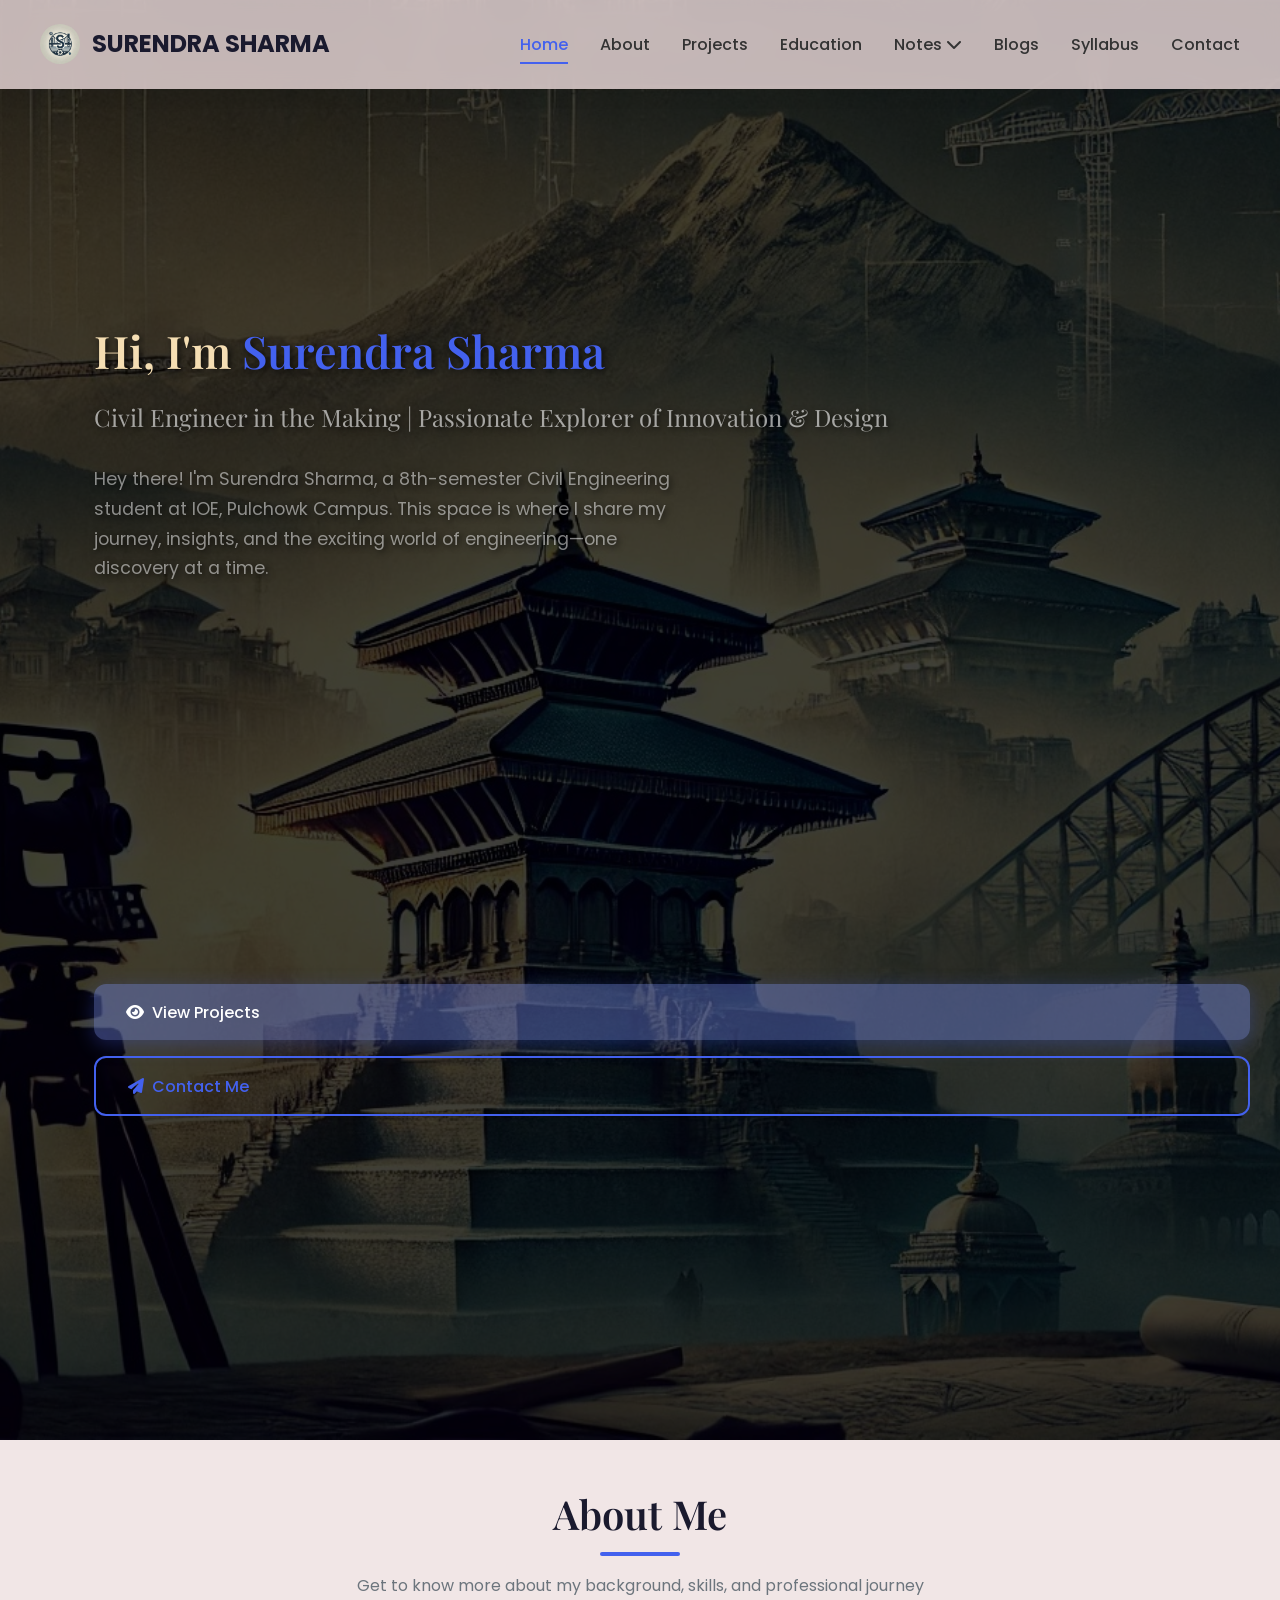
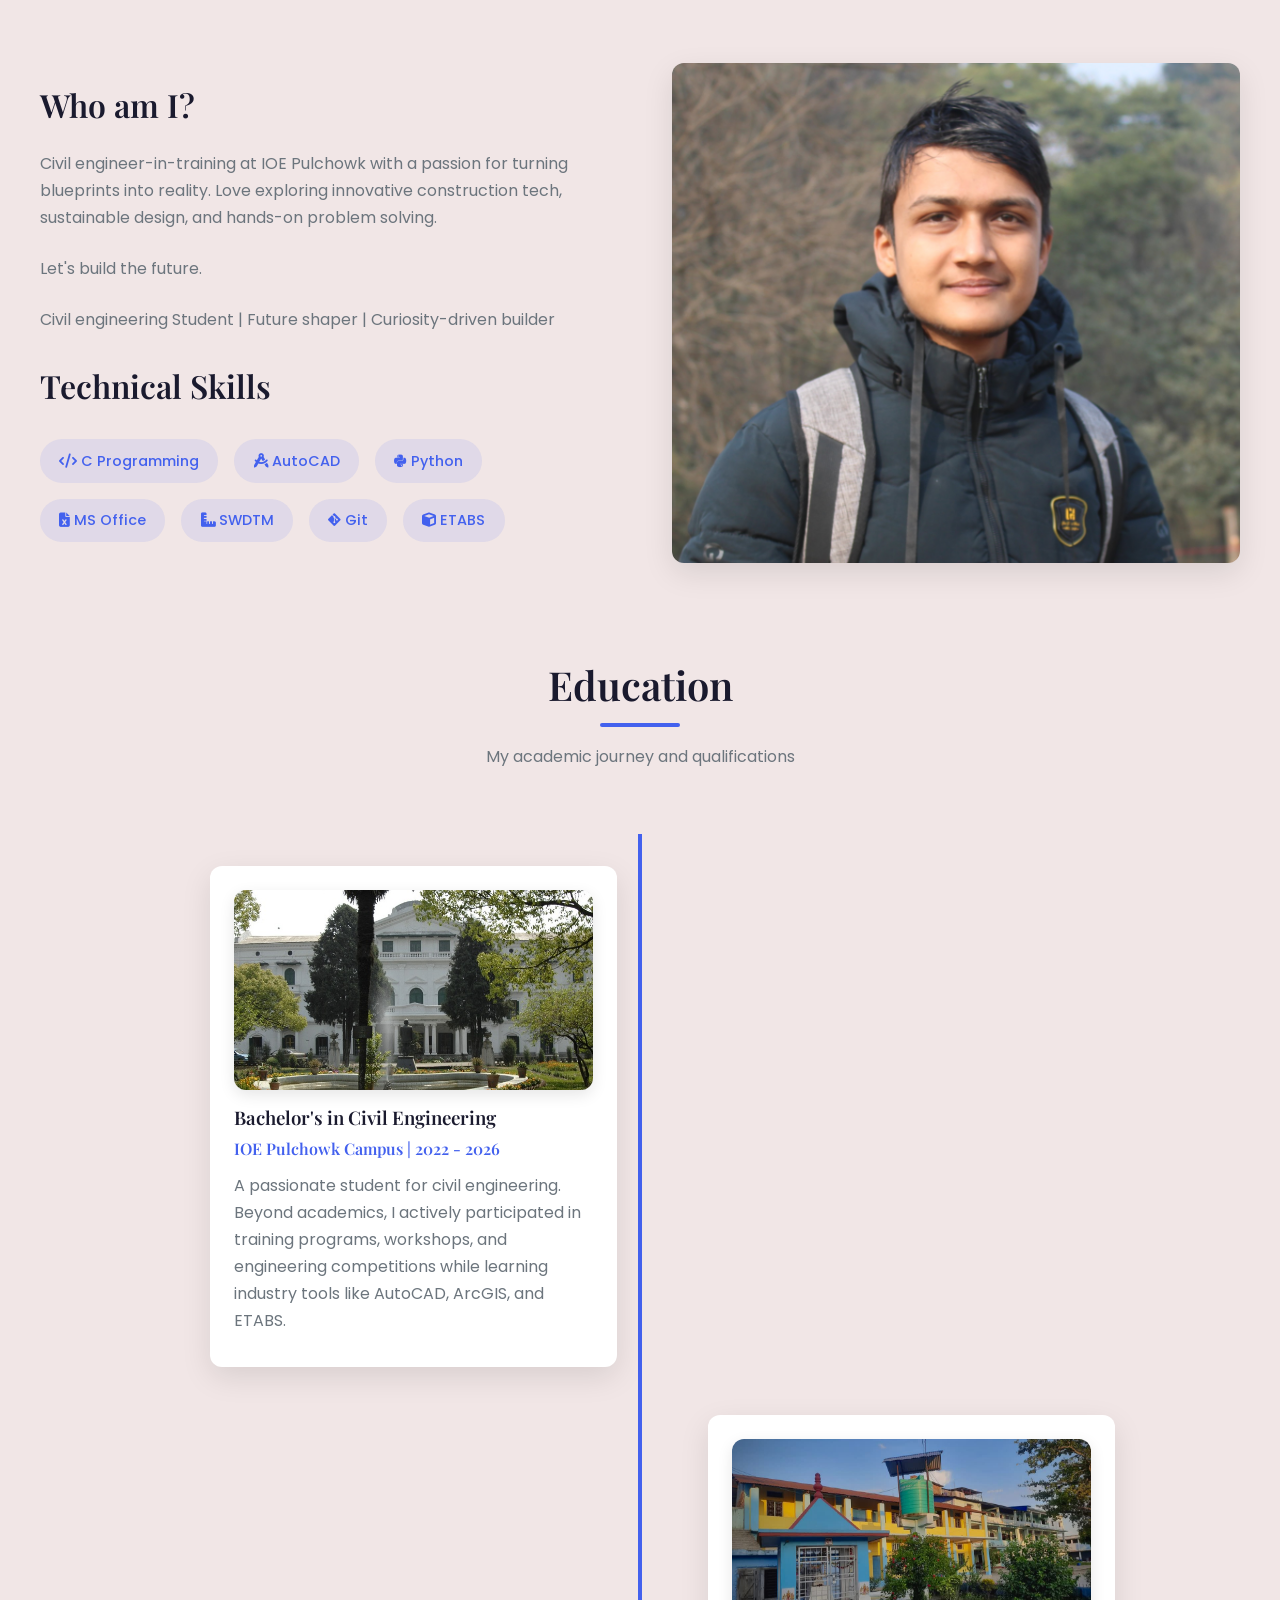
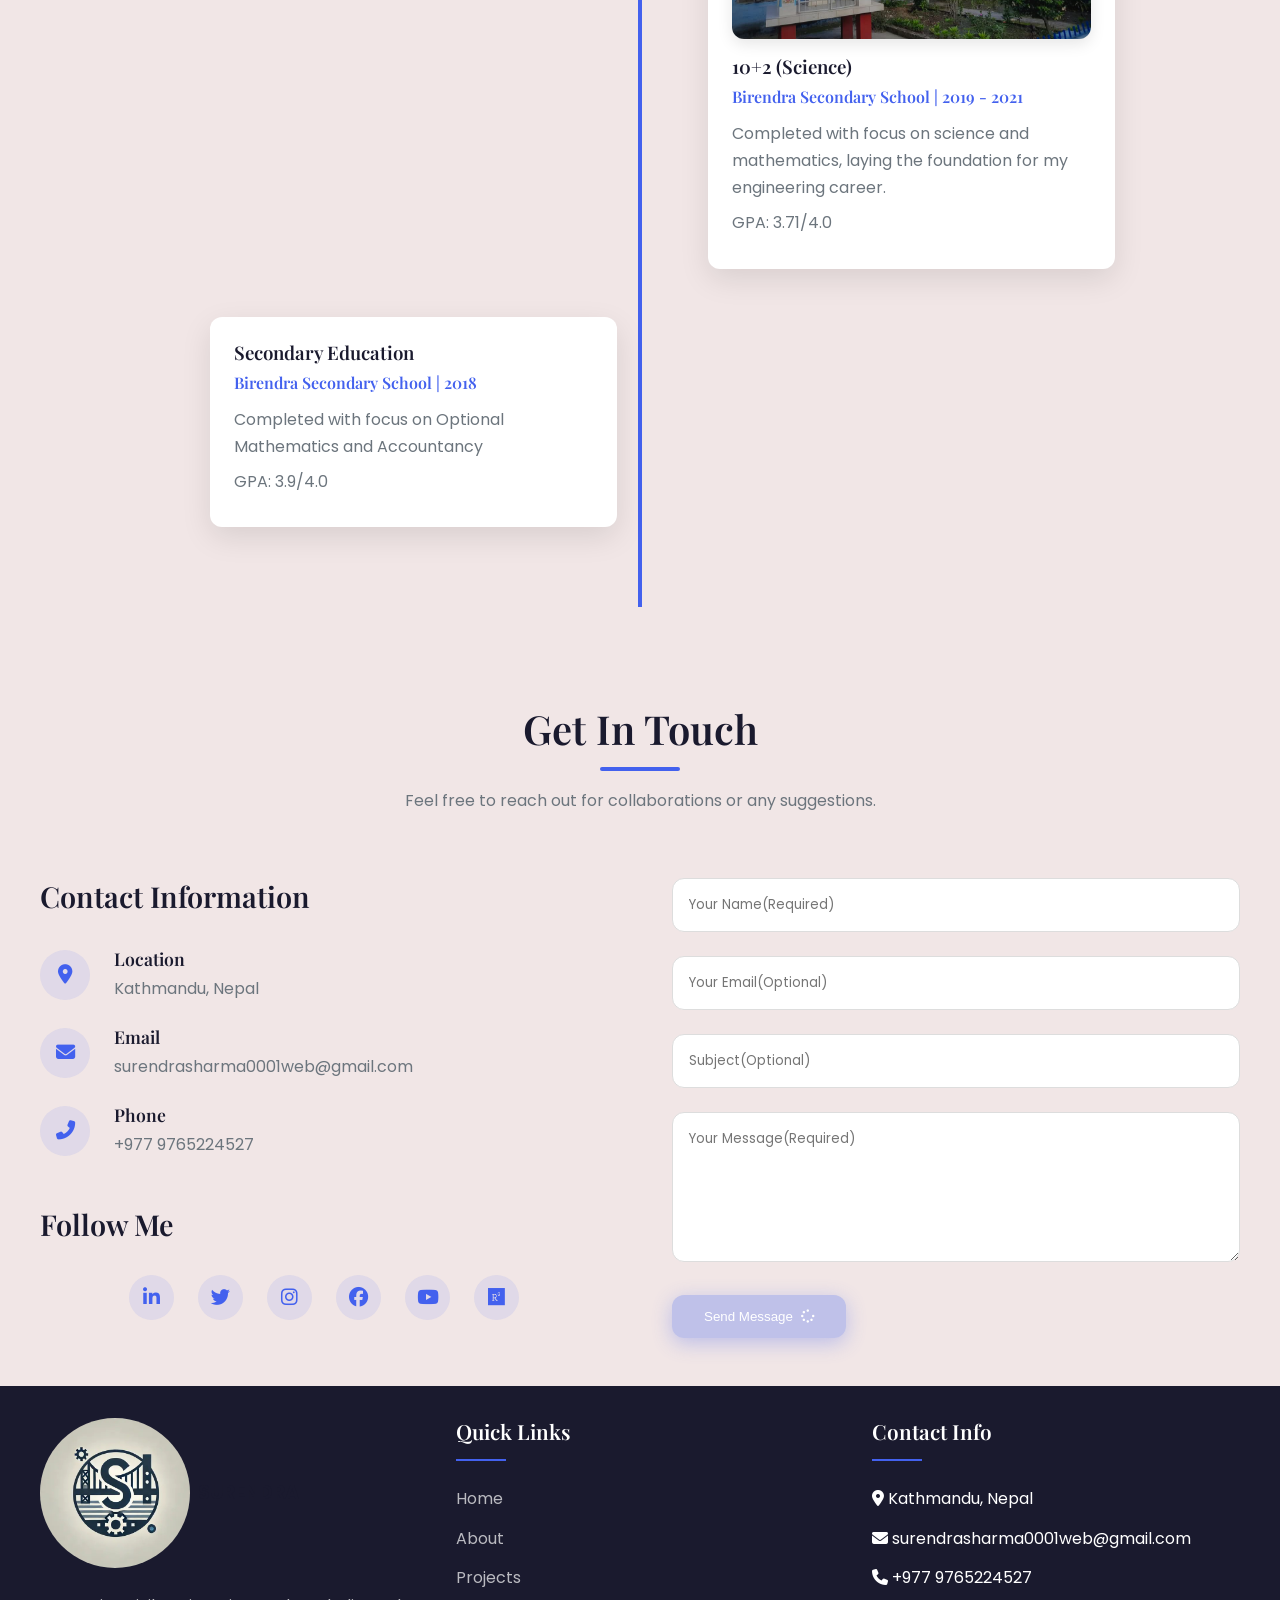
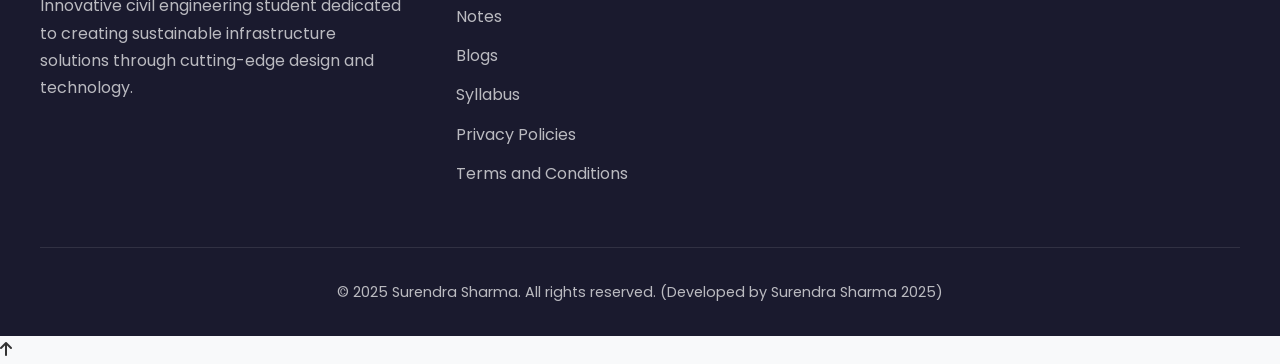
==== commit 80405898: "8th sem" ====
--- a/index.html
+++ b/index.html
@@ -949,7 +949,7 @@
     <nav class="navbar">
         <div class="container nav-container">
             <a href="index.html" class="logo">
-                <img src="assets\LOGO (1).jpg" alt="Surendra Sharma Logo" class="logo-img" loading="lazy">
+                <img src="assets/LOGO (1).jpg" alt="Surendra Sharma Logo" class="logo-img" loading="lazy">
                 <span>SURENDRA SHARMA</span>
             </a>
             
@@ -984,7 +984,7 @@
             <div class="hero-content">
                 <h1>Hi, I'm <span>Surendra Sharma</span></h1>
                 <h2>Civil Engineer in the Making | Passionate Explorer of Innovation & Design</h2>
-                <p>Hey there! I'm Surendra Sharma, a 7th-semester Civil Engineering student at IOE, Pulchowk Campus. This space is where I share my journey, insights, and the exciting world of engineering—one discovery at a time.</p>
+                <p>Hey there! I'm Surendra Sharma, a 8th-semester Civil Engineering student at IOE, Pulchowk Campus. This space is where I share my journey, insights, and the exciting world of engineering—one discovery at a time.</p>
                 <div class="hero-btns">
                     <a href="projects.html" class="btn btn-primary">
                         <i class="fas fa-eye"></i> View Projects
@@ -1026,7 +1026,7 @@
                 </div>
                 
                 <div class="about-img">
-                    <img src="assets\IMG_5613 (1).JPG" alt="Surendra Sharma" loading="lazy">
+                    <img src="assets/IMG_5613 (1).JPG" alt="Surendra Sharma" loading="lazy">
                 </div>
             </div>
         </div>
@@ -1133,7 +1133,7 @@
     <a href="https://x.com/SushanSharma4" target="_blank" rel="noopener noreferrer" aria-label="Twitter"><i class="fab fa-twitter"></i></a>
     <a href="https://www.instagram.com/_surendra_sharma_/" target="_blank" rel="noopener noreferrer" aria-label="Instagram"><i class="fab fa-instagram"></i></a>
     <a href="https://www.facebook.com/profile.php?id=100012803410439" target="_blank" rel="noopener noreferrer"><i class="fab fa-facebook"></i></a>
-    <a href="https://www.youtube.com/@SurendraSharma-ig6ky" target="_blank" rel="noopener noreferrer" aria-label="YouTube"><i class="fab fa-youtube"></i></a>
+    <a href="https://www.youtube.com/@surendra_sharma0001" target="_blank" rel="noopener noreferrer" aria-label="YouTube"><i class="fab fa-youtube"></i></a>
     <a href="https://www.researchgate.net/profile/Surendra-Sharma-18" target="_blank" rel="noopener noreferrer" aria-label="ResearchGate"><i class="fab fa-researchgate"></i></a>
 </div>
 
@@ -1173,7 +1173,7 @@
             <div class="footer-content">
                 <div class="footer-col">
                     <div class="logo">
-                        <img src="assets\LOGO (1).jpg" alt="Surendra Sharma Logo" loading="lazy">
+                        <img src="assets/LOGO (1).jpg" alt="Surendra Sharma Logo" loading="lazy">
                         <span>SURENDRA</span>
                     </div>
                     <p>Innovative civil engineering student dedicated to creating sustainable infrastructure solutions through cutting-edge design and technology.</p>
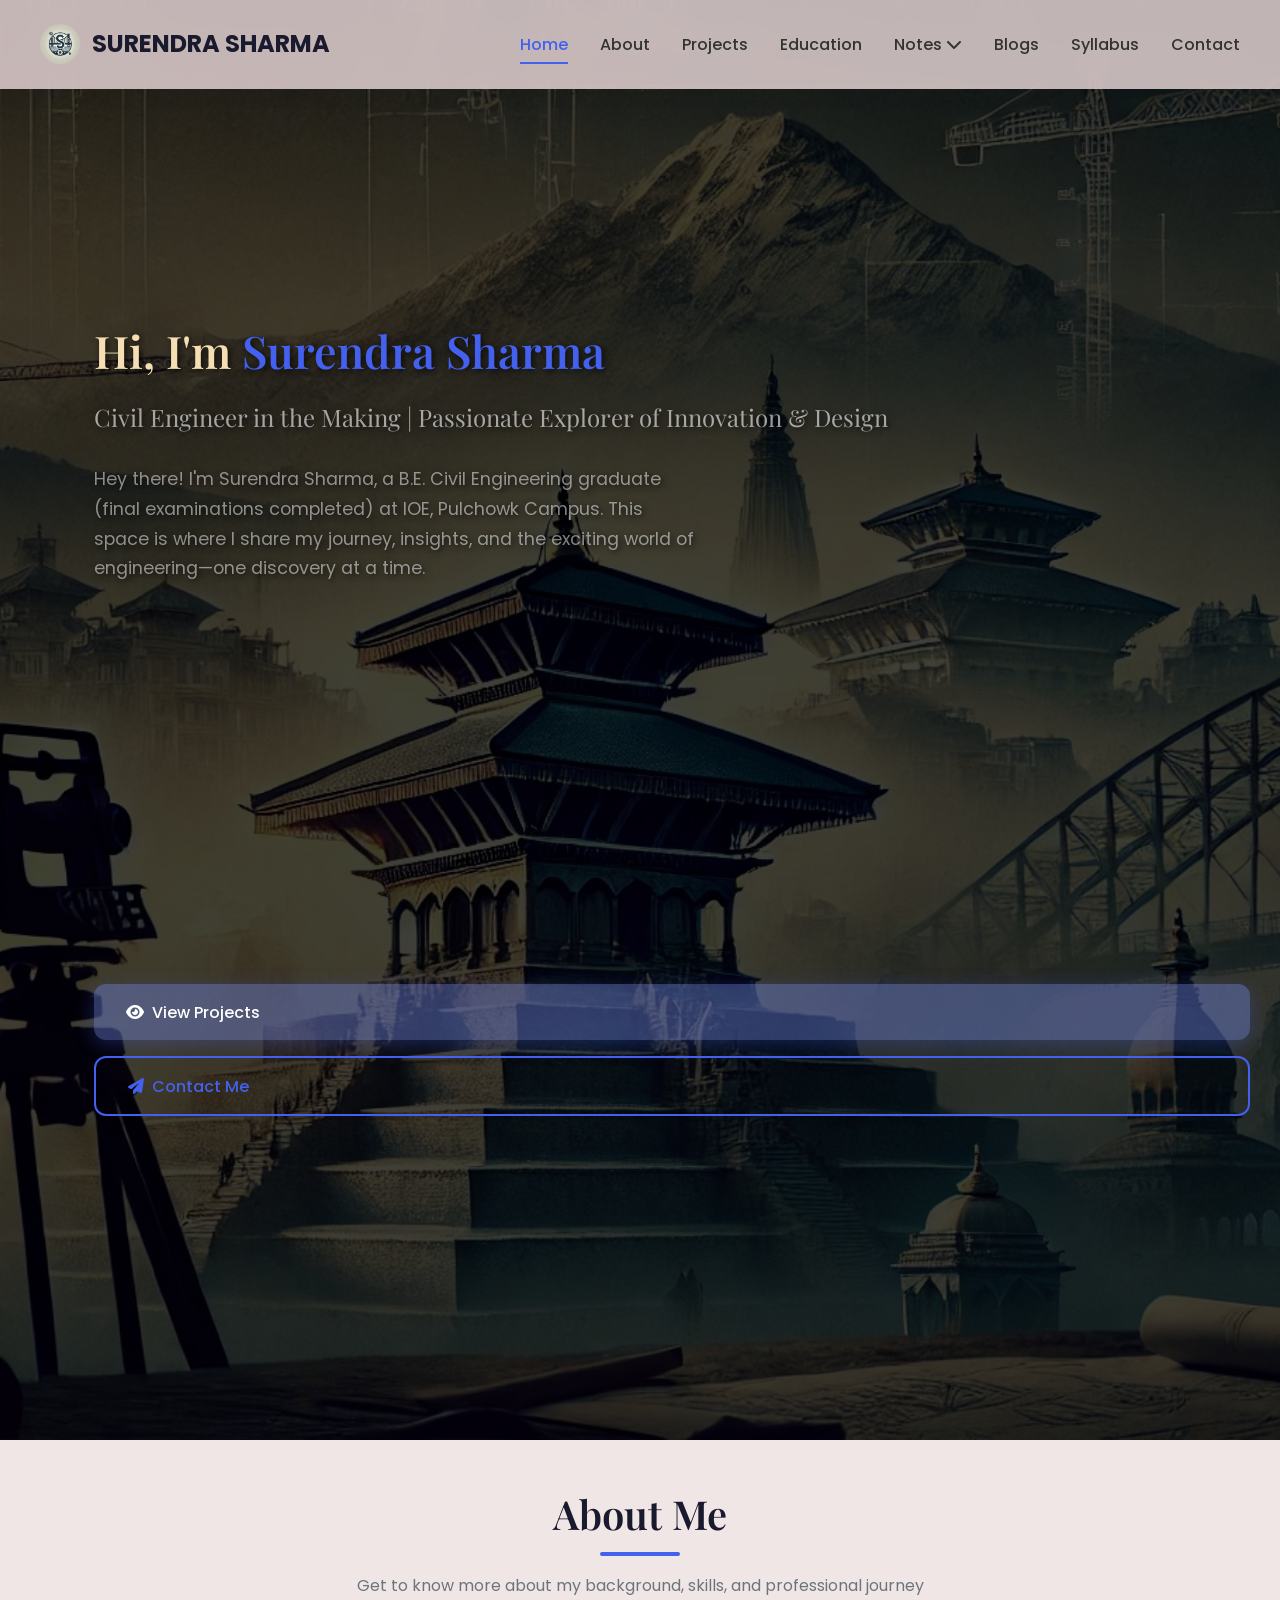
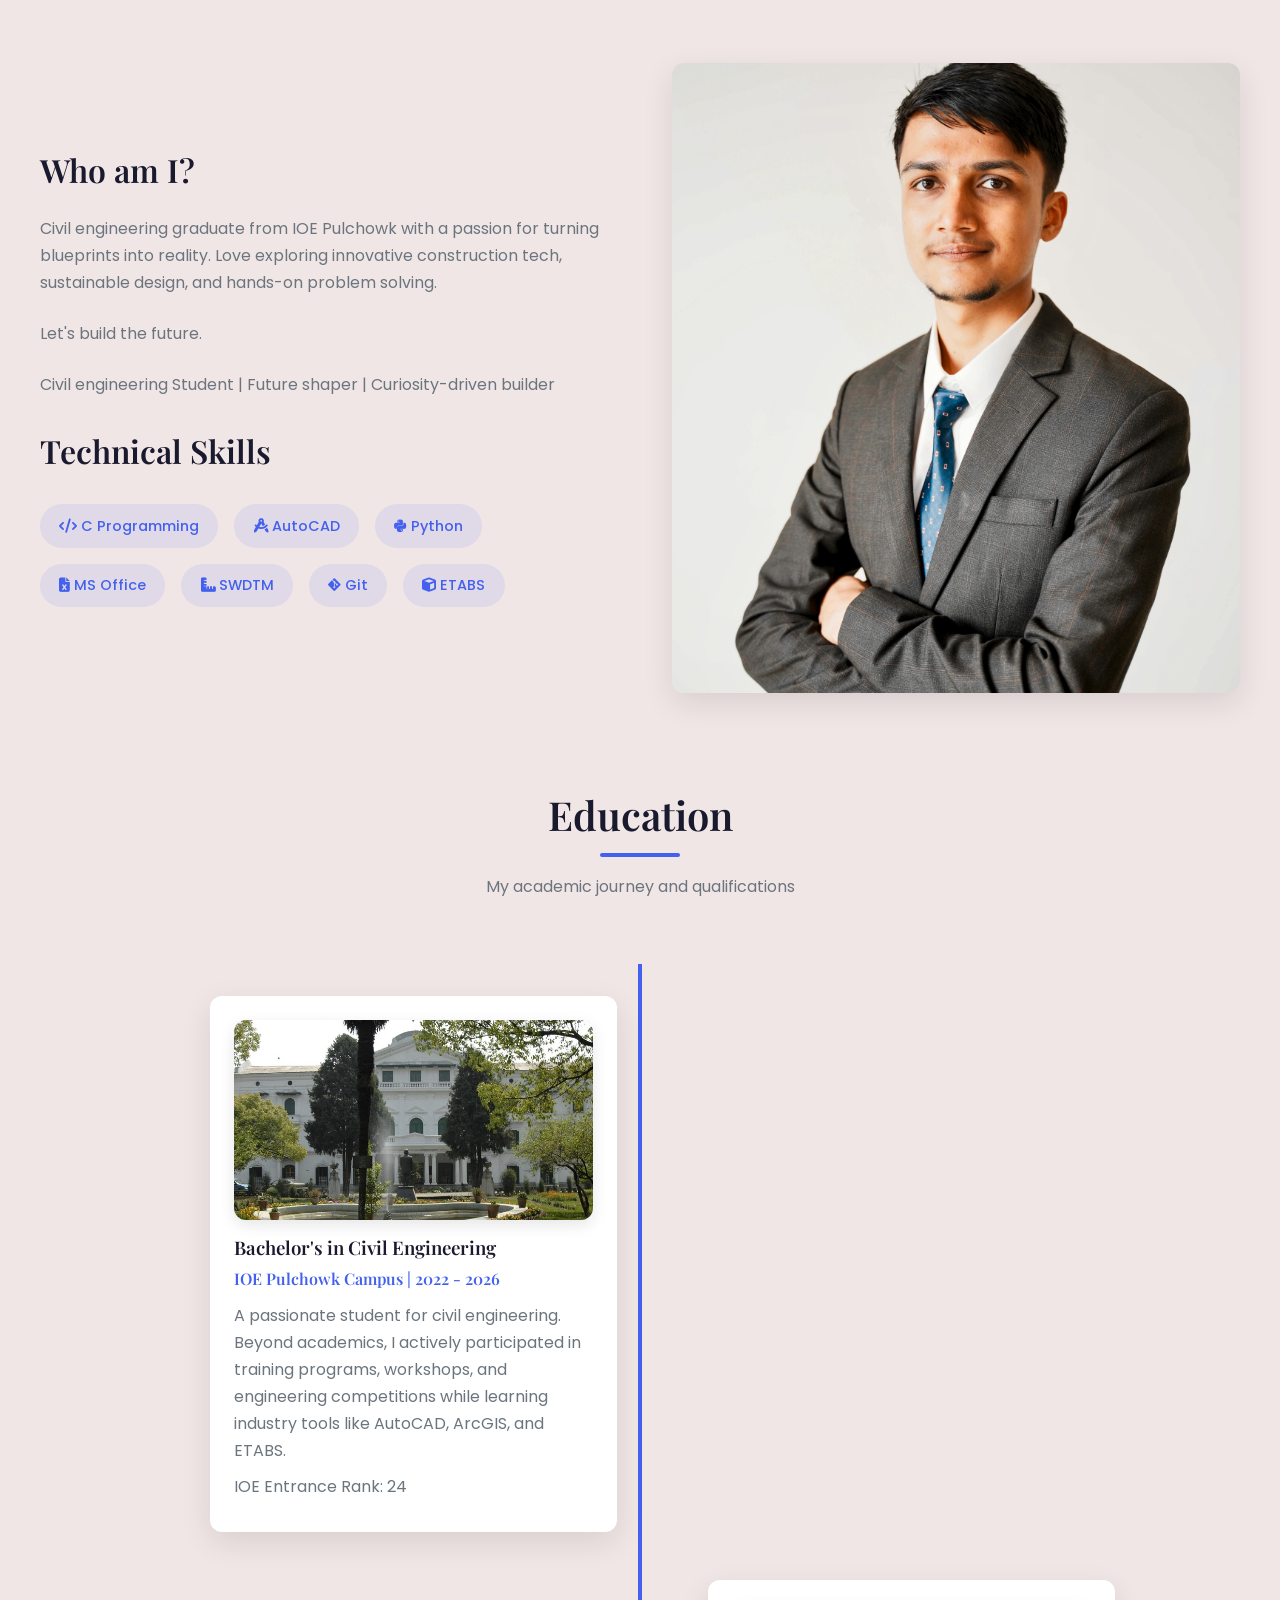
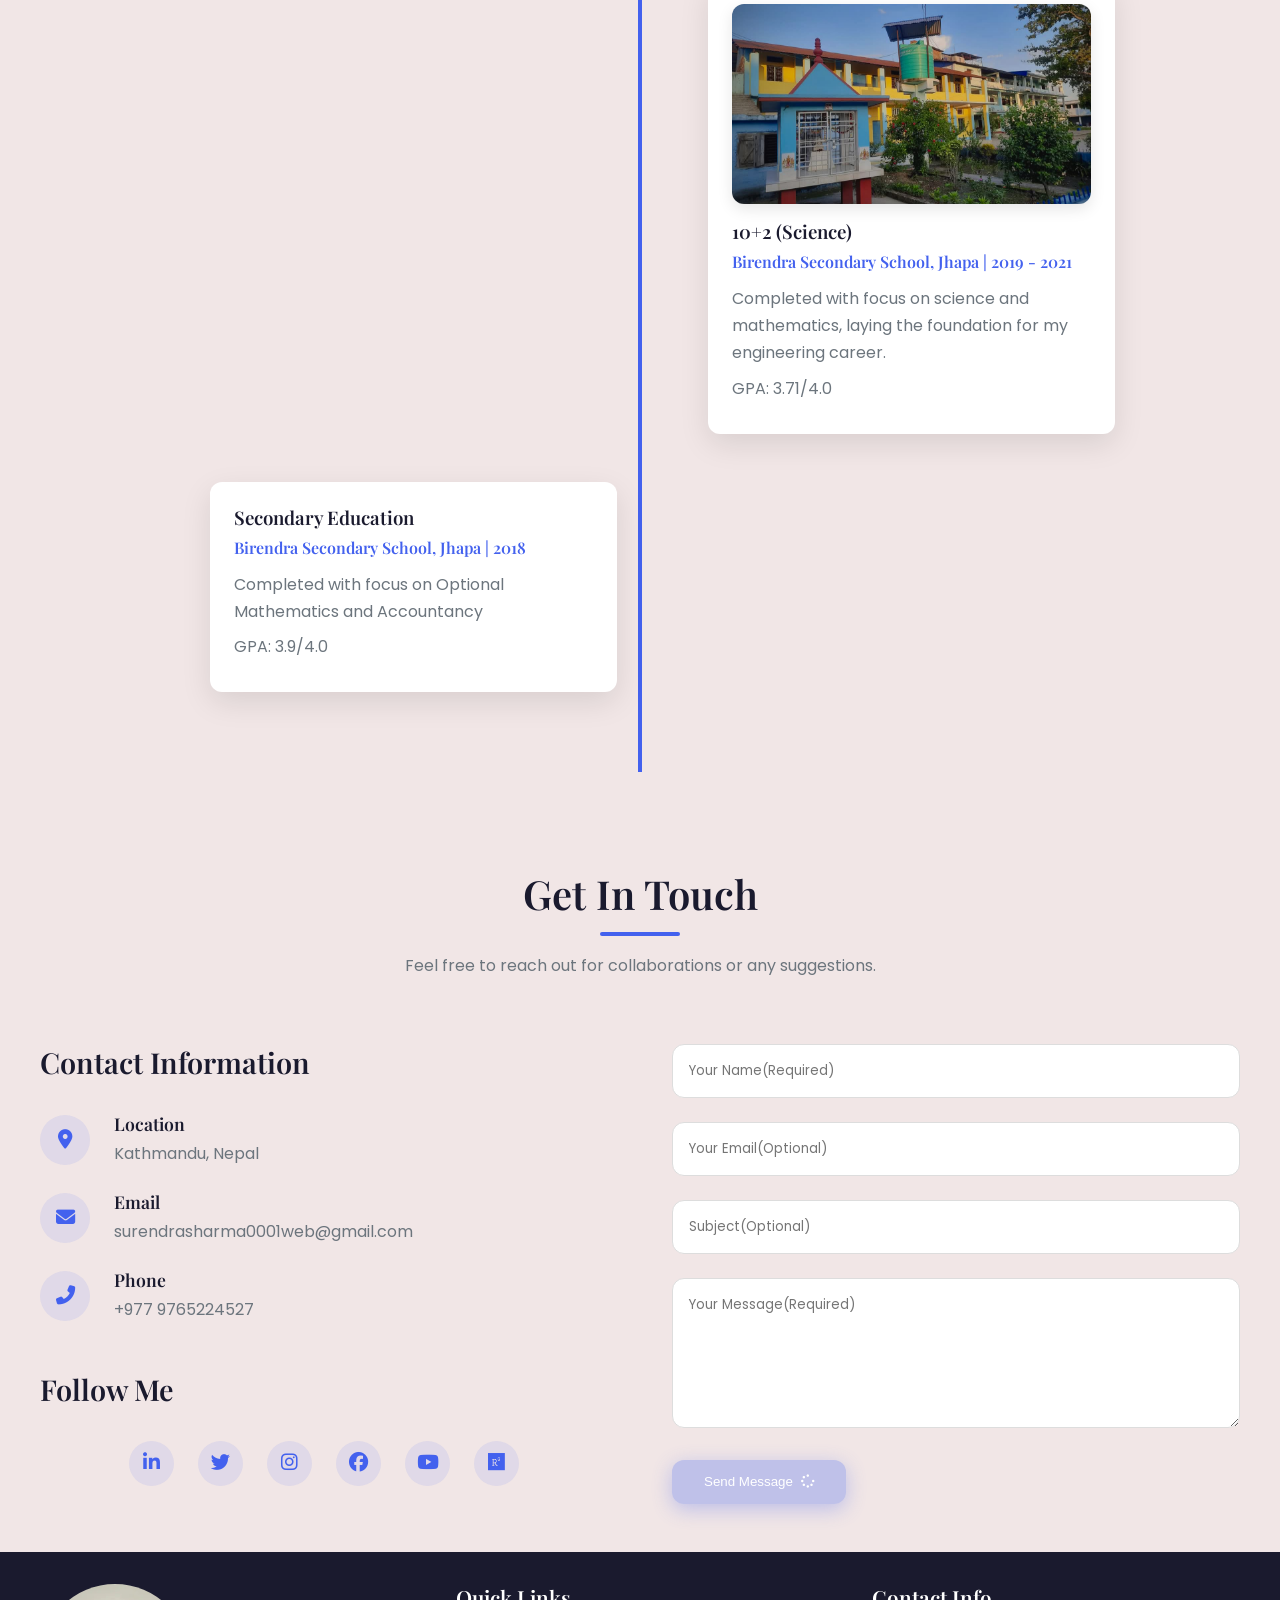
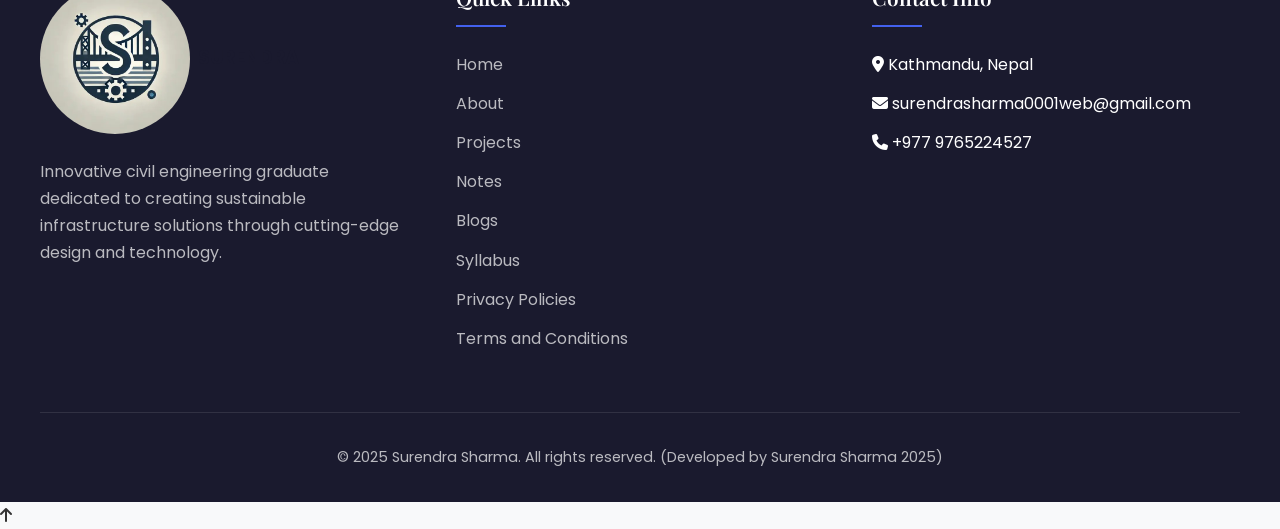
==== commit 45acb43b: "New photo,date, and graduation updation" ====
--- a/index.html
+++ b/index.html
@@ -364,7 +364,7 @@
             overflow: hidden;
             box-shadow: var(--shadow);
             transition: var(--transition);
-            height: 500px;
+            height: 630px;
         }
         
         .about-img:hover {
@@ -984,7 +984,7 @@
             <div class="hero-content">
                 <h1>Hi, I'm <span>Surendra Sharma</span></h1>
                 <h2>Civil Engineer in the Making | Passionate Explorer of Innovation & Design</h2>
-                <p>Hey there! I'm Surendra Sharma, a 8th-semester Civil Engineering student at IOE, Pulchowk Campus. This space is where I share my journey, insights, and the exciting world of engineering—one discovery at a time.</p>
+                <p>Hey there! I'm Surendra Sharma, a B.E. Civil Engineering graduate (final examinations completed) at IOE, Pulchowk Campus. This space is where I share my journey, insights, and the exciting world of engineering—one discovery at a time.</p>
                 <div class="hero-btns">
                     <a href="projects.html" class="btn btn-primary">
                         <i class="fas fa-eye"></i> View Projects
@@ -1008,7 +1008,7 @@
             <div class="about-content">
             <div class="about-text">
                 <h3>Who am I?</h3>
-                <p>Civil engineer-in-training at IOE Pulchowk with a passion for turning blueprints into reality. Love exploring innovative construction tech, sustainable design, and hands-on problem solving.</p>
+                <p>Civil engineering graduate from IOE Pulchowk with a passion for turning blueprints into reality. Love exploring innovative construction tech, sustainable design, and hands-on problem solving.</p>
                 <p>Let's build the future.</p>
                 <p>Civil engineering Student | Future shaper | Curiosity-driven builder</p>
                     
@@ -1026,7 +1026,7 @@
                 </div>
                 
                 <div class="about-img">
-                    <img src="assets/IMG_5613 (1).JPG" alt="Surendra Sharma" loading="lazy">
+                    <img src="assets\IMGSelf.jpg.jpeg" alt="Surendra Sharma" loading="lazy">
                 </div>
             </div>
         </div>
@@ -1051,6 +1051,7 @@
           <h3>Bachelor's in Civil Engineering</h3>
           <h4>IOE Pulchowk Campus | 2022 - 2026</h4>
           <p>A passionate student for civil engineering. Beyond academics, I actively participated in training programs, workshops, and engineering competitions while learning industry tools like AutoCAD, ArcGIS, and ETABS.</p>
+          <p>IOE Entrance Rank: 24</p>
         </div>
       </div>
 
@@ -1061,7 +1062,7 @@
             <img src="assets/Birendra.jpg" alt="Birendra Secondary School" loading="lazy">
           </div>
           <h3>10+2 (Science)</h3>
-          <h4>Birendra Secondary School | 2019 - 2021</h4>
+          <h4>Birendra Secondary School, Jhapa | 2019 - 2021</h4>
           <p>Completed with focus on science and mathematics, laying the foundation for my engineering career.</p>
           <p>GPA: 3.71/4.0</p>
         </div>
@@ -1071,7 +1072,7 @@
       <div class="timeline-item left">
         <div class="timeline-content">
           <h3>Secondary Education</h3>
-          <h4>Birendra Secondary School | 2018</h4>
+          <h4>Birendra Secondary School, Jhapa | 2018</h4>
           <p>Completed with focus on Optional Mathematics and Accountancy</p>
           <p>GPA: 3.9/4.0</p>
         </div>
@@ -1176,7 +1177,7 @@
                         <img src="assets/LOGO (1).jpg" alt="Surendra Sharma Logo" loading="lazy">
                         <span>SURENDRA</span>
                     </div>
-                    <p>Innovative civil engineering student dedicated to creating sustainable infrastructure solutions through cutting-edge design and technology.</p>
+                    <p>Innovative civil engineering graduate dedicated to creating sustainable infrastructure solutions through cutting-edge design and technology.</p>
                 </div>
                 
                 <div class="footer-col">
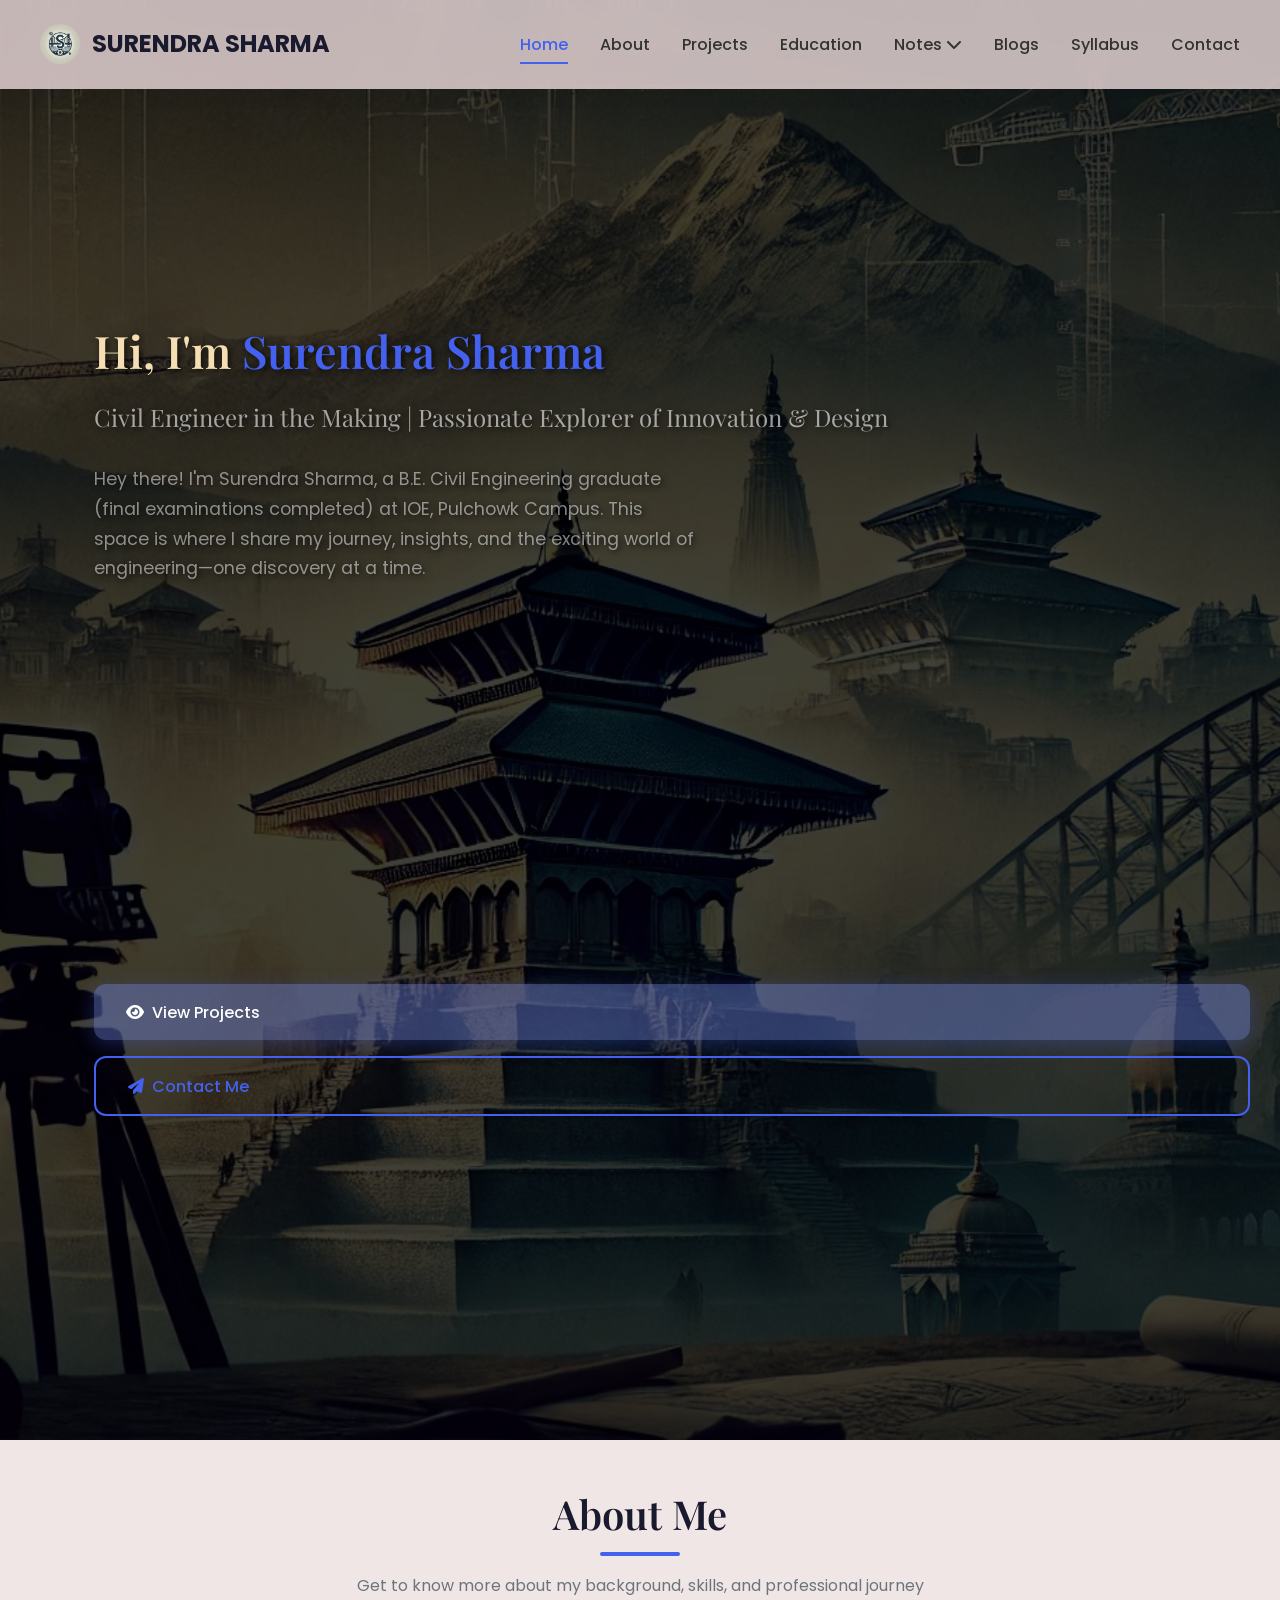
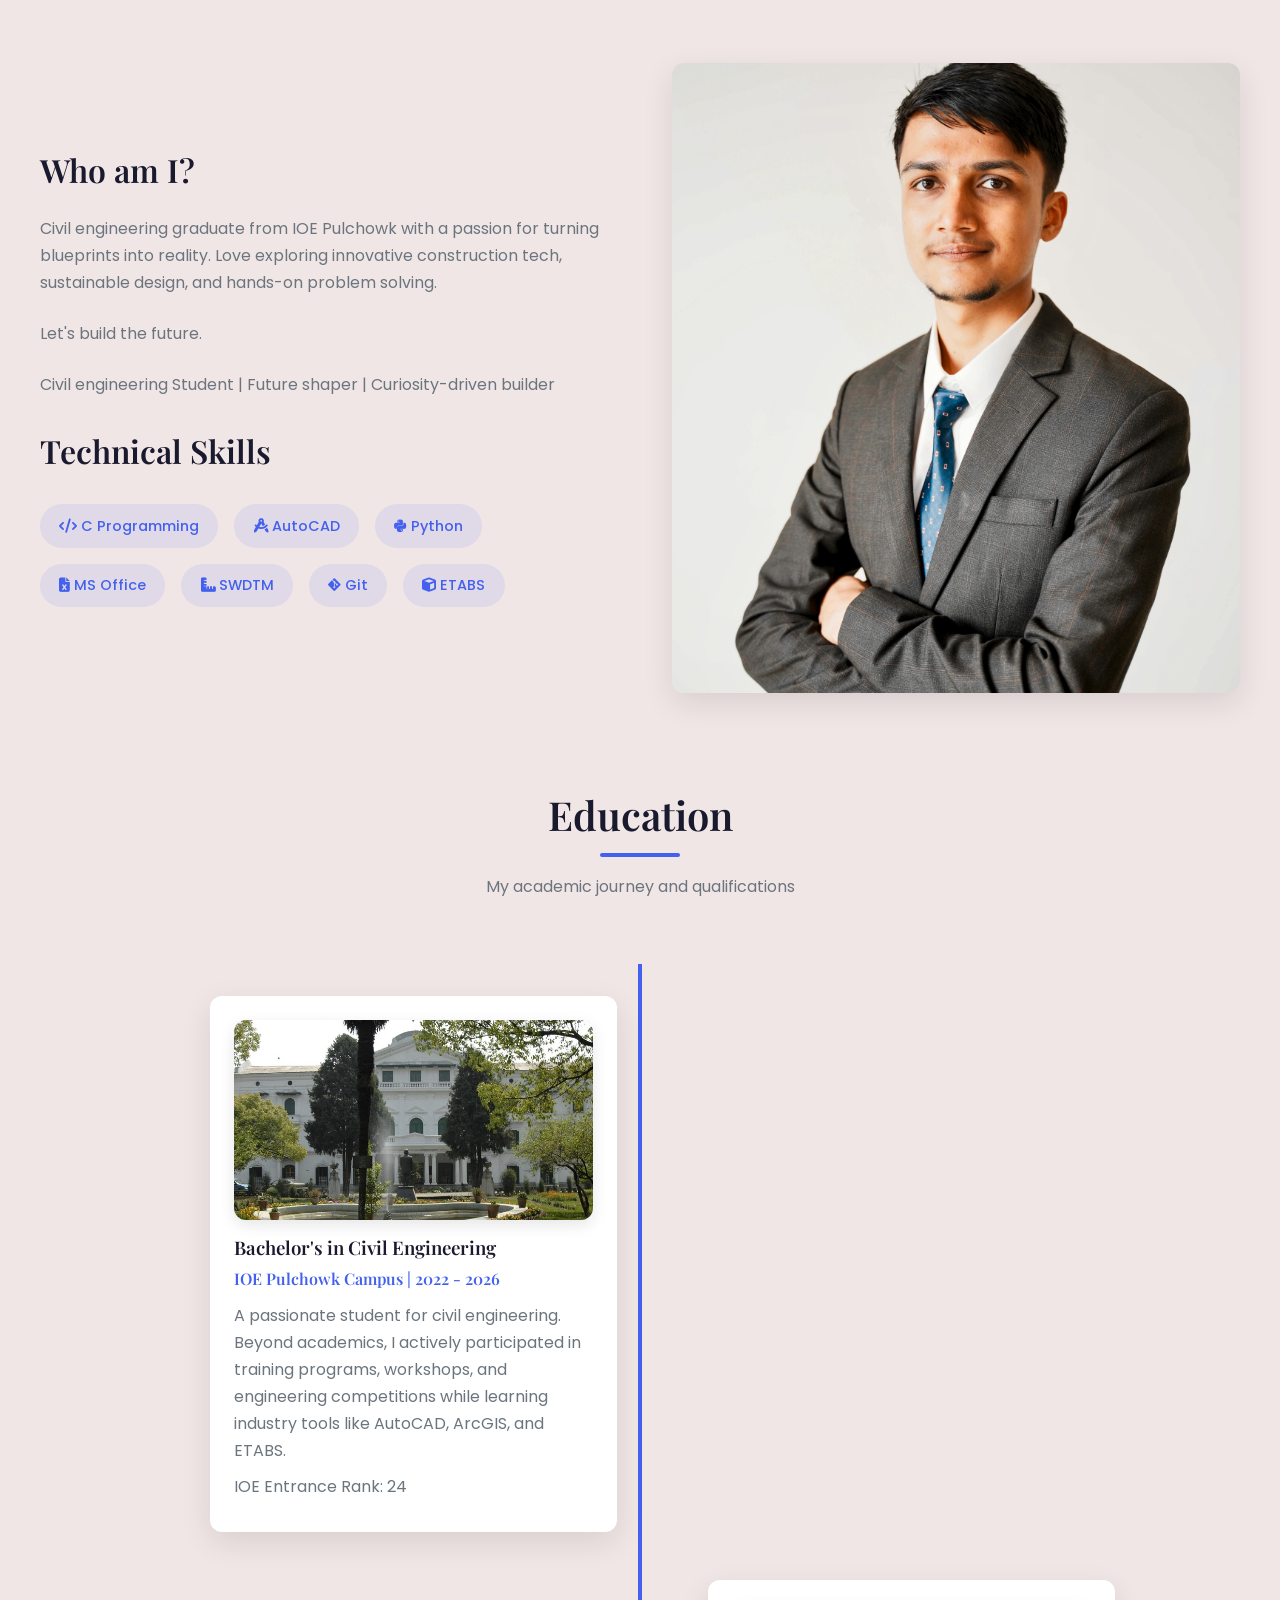
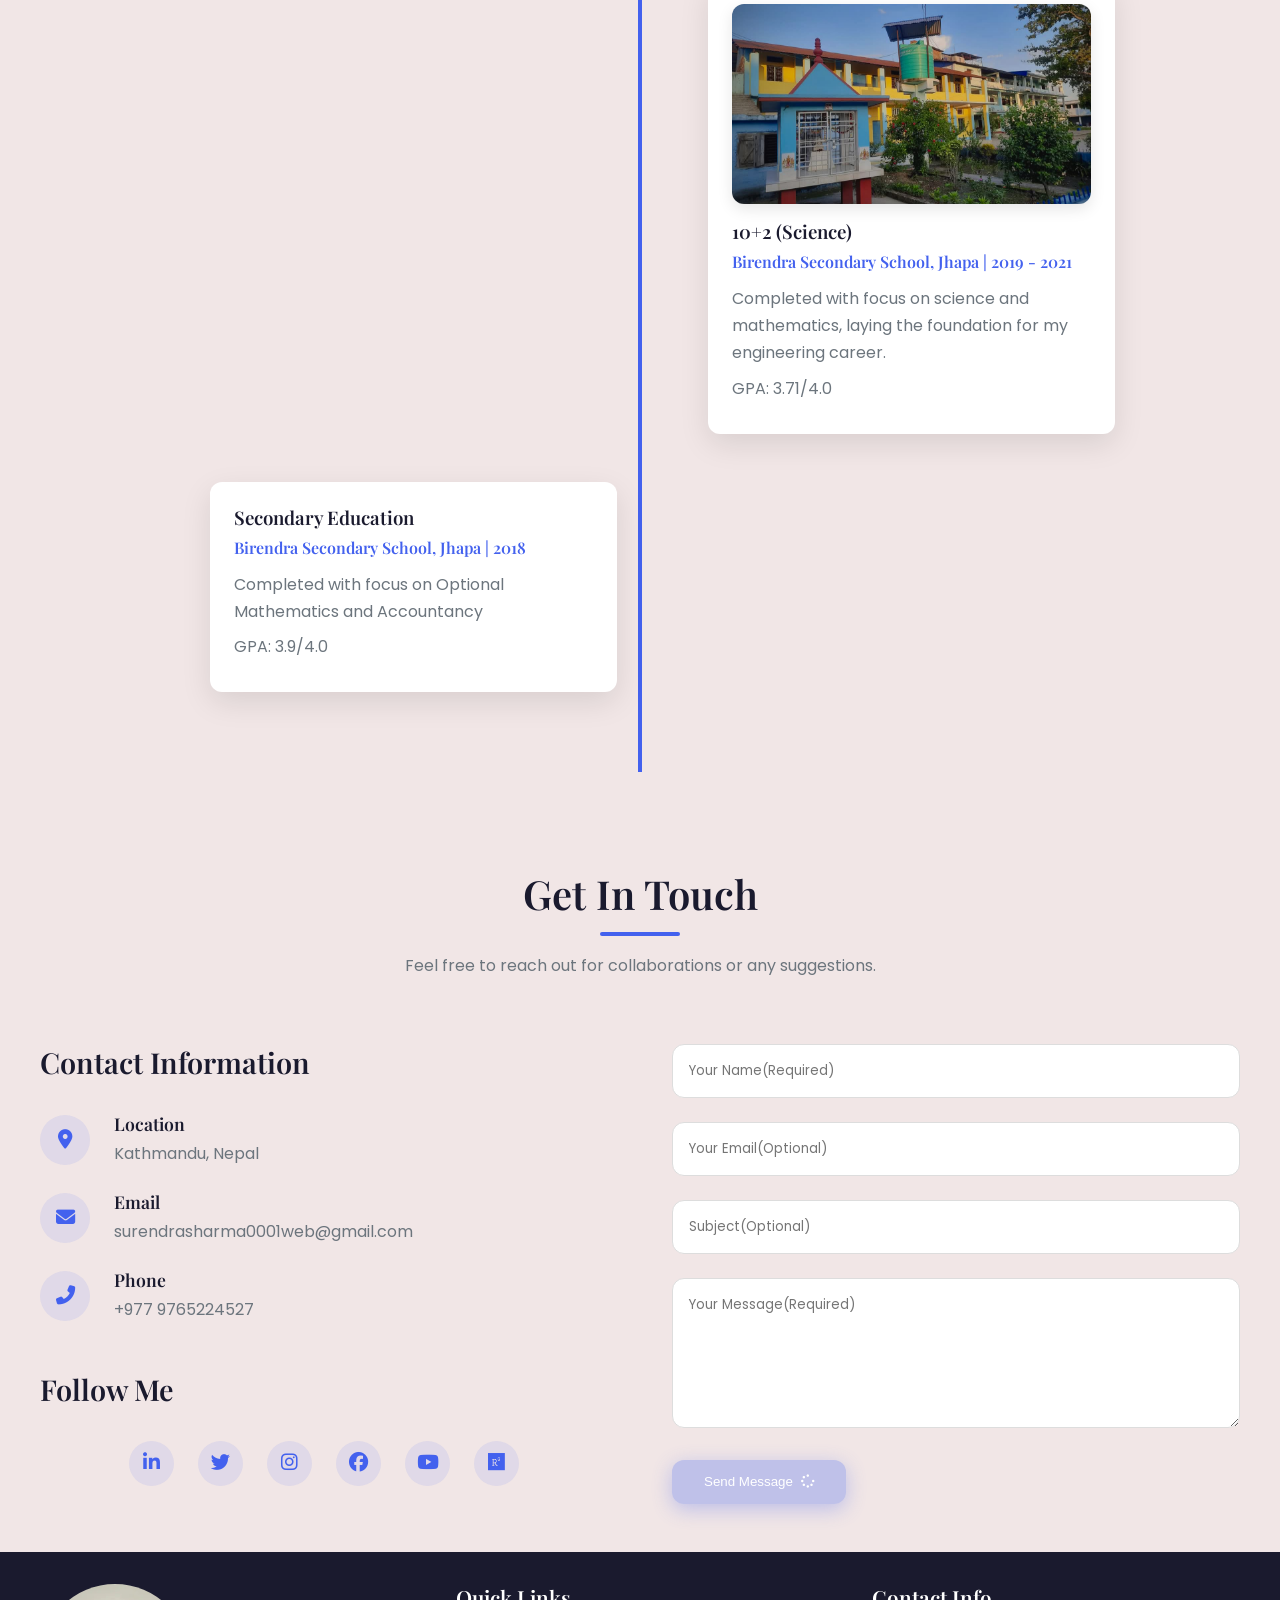
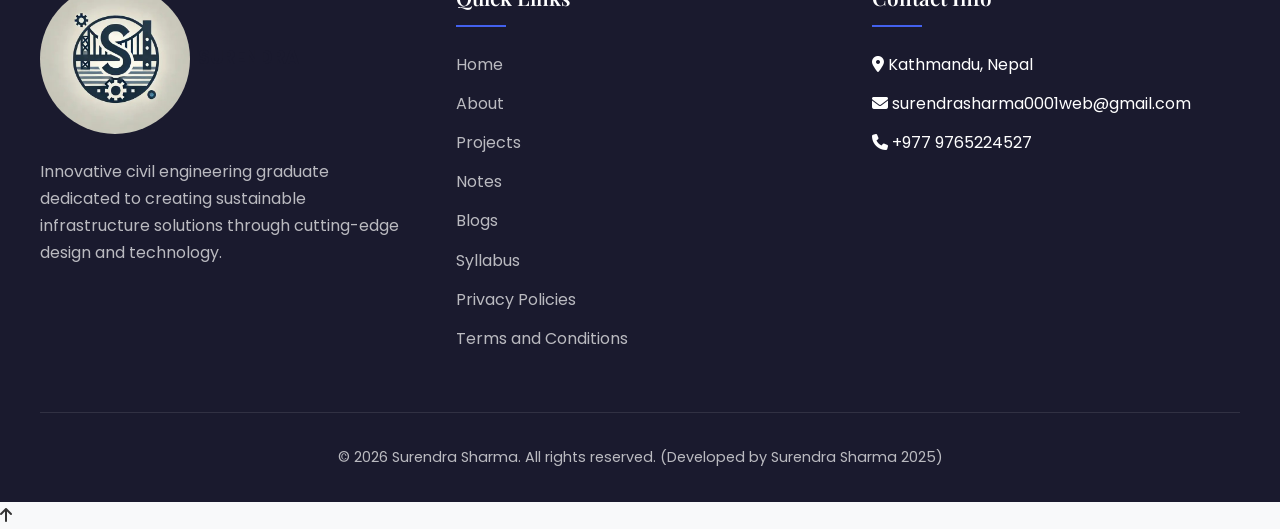
==== commit 80f0fc0b: "update date" ====
--- a/index.html
+++ b/index.html
@@ -1205,7 +1205,7 @@
             </div>
             
             <div class="footer-bottom">
-                <p>&copy; 2025 Surendra Sharma. All rights reserved.
+                <p>&copy; 2026 Surendra Sharma. All rights reserved.
                     (Developed by Surendra Sharma 2025)
                 </p>
             </div>
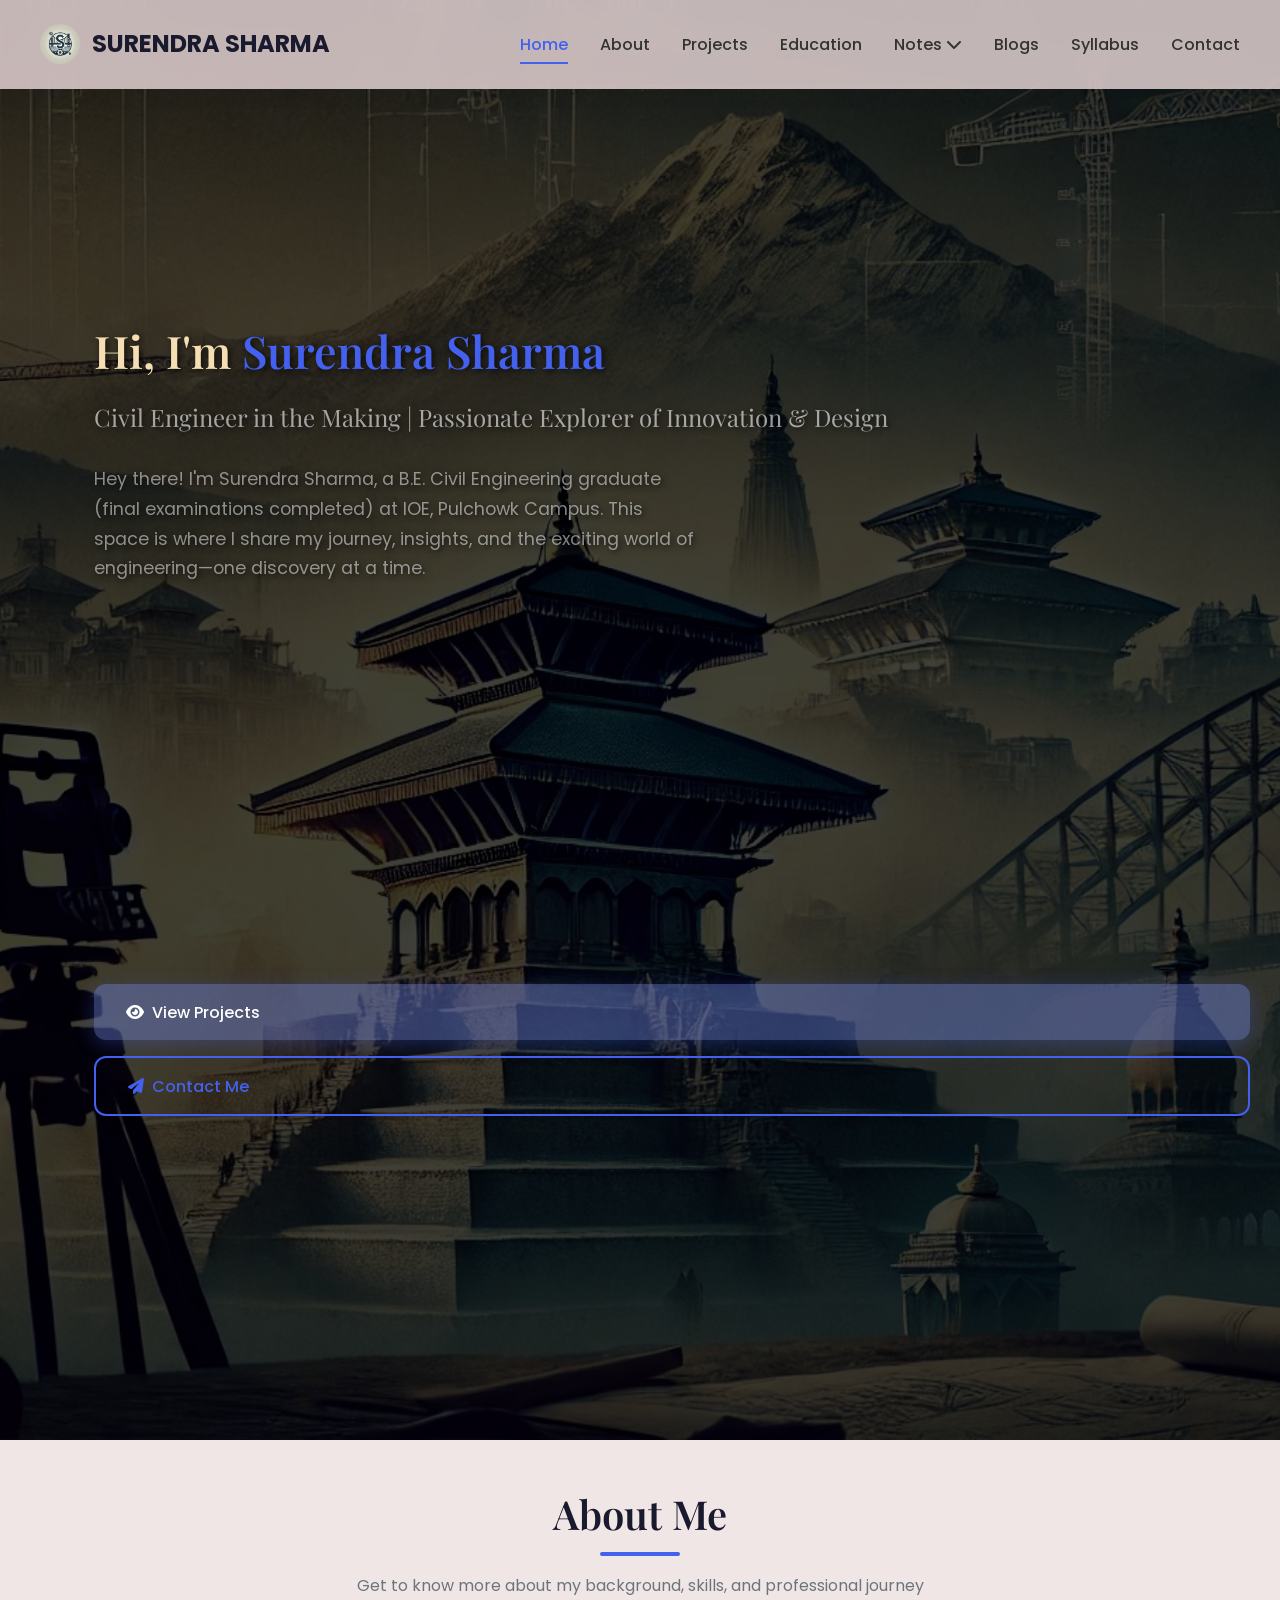
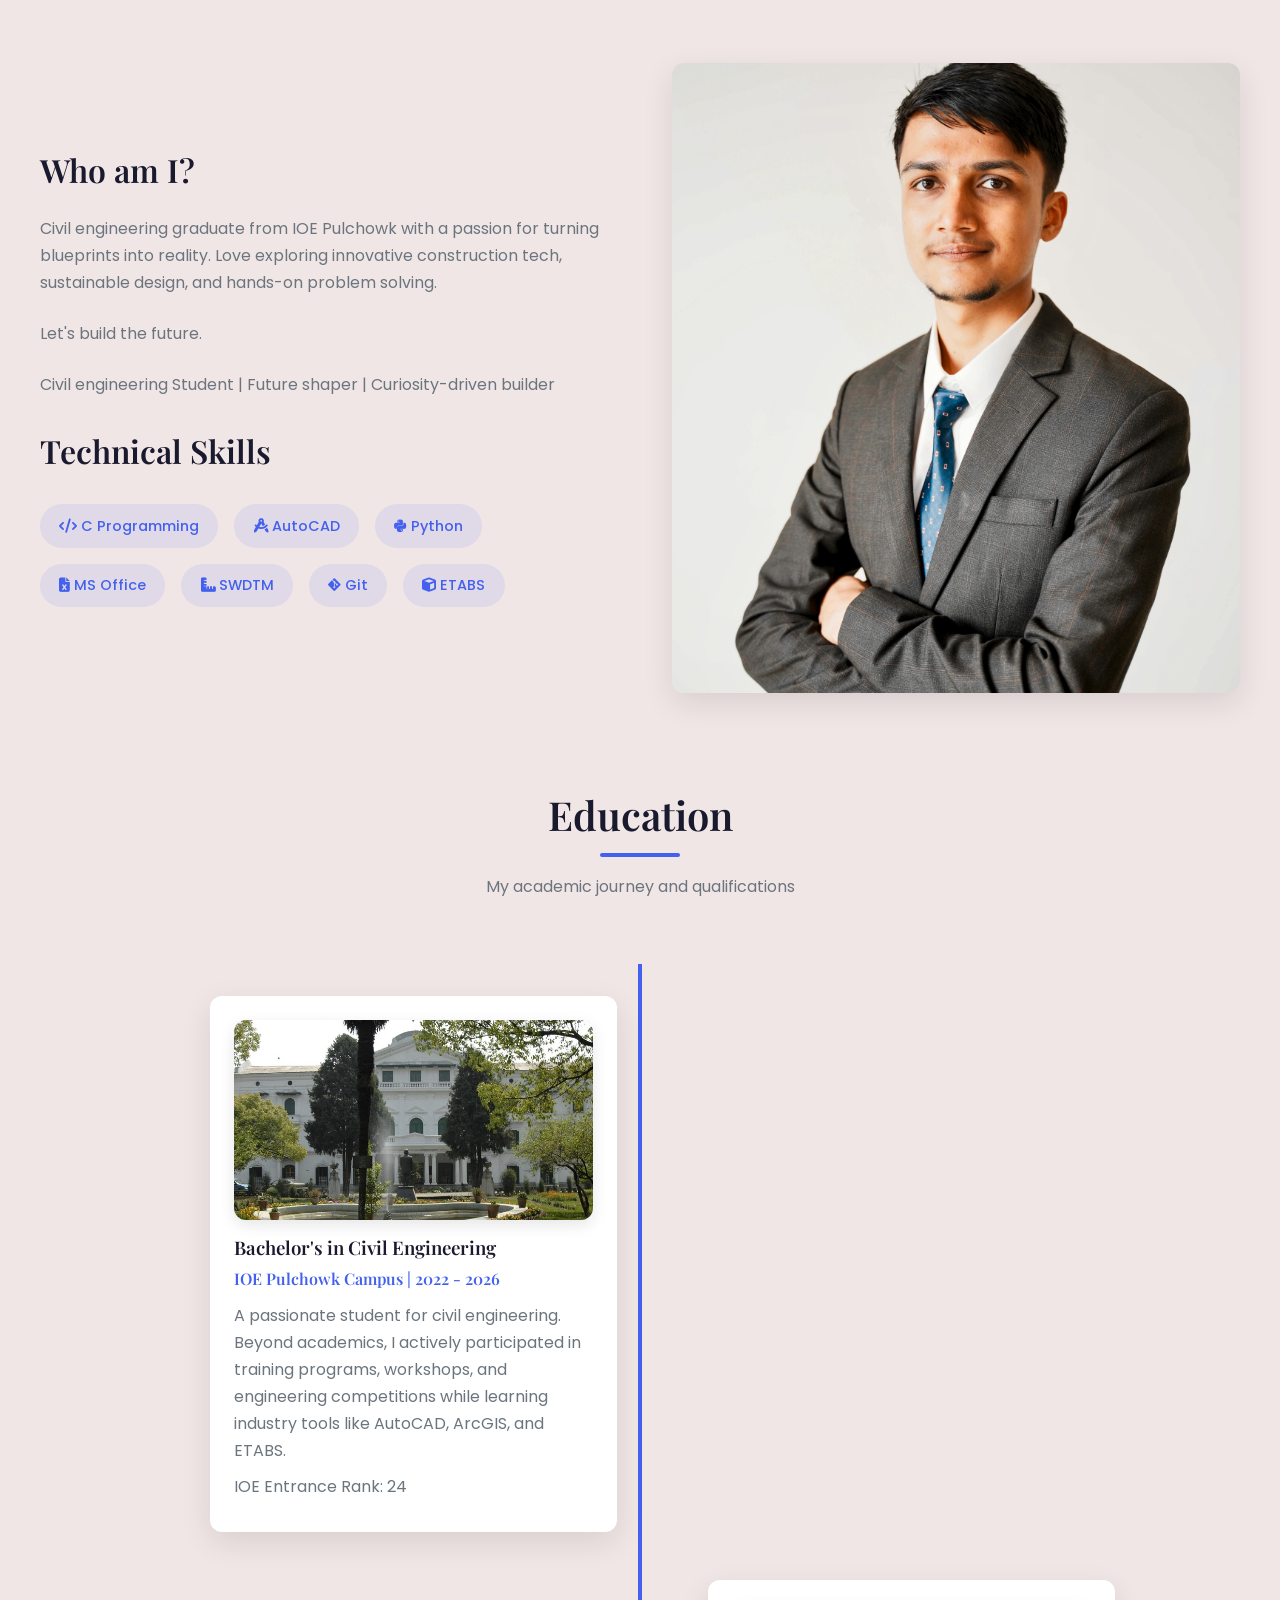
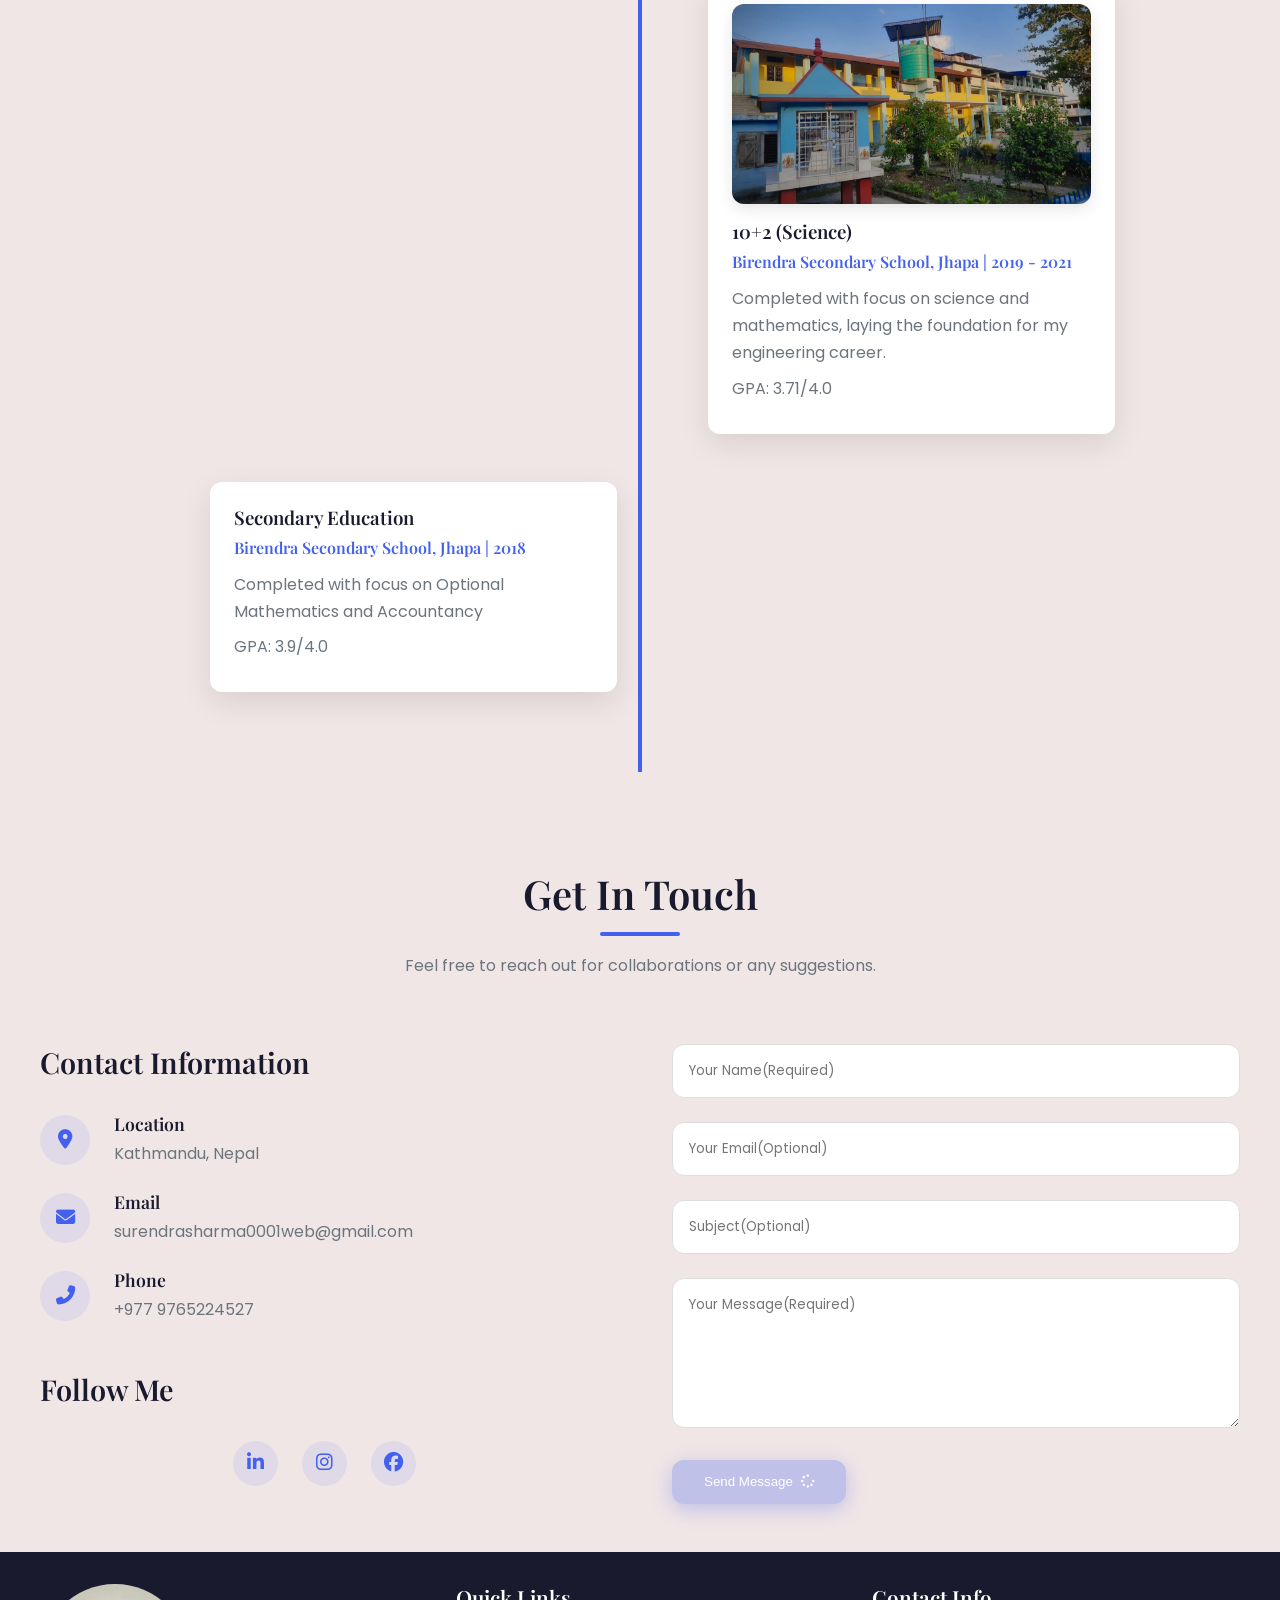
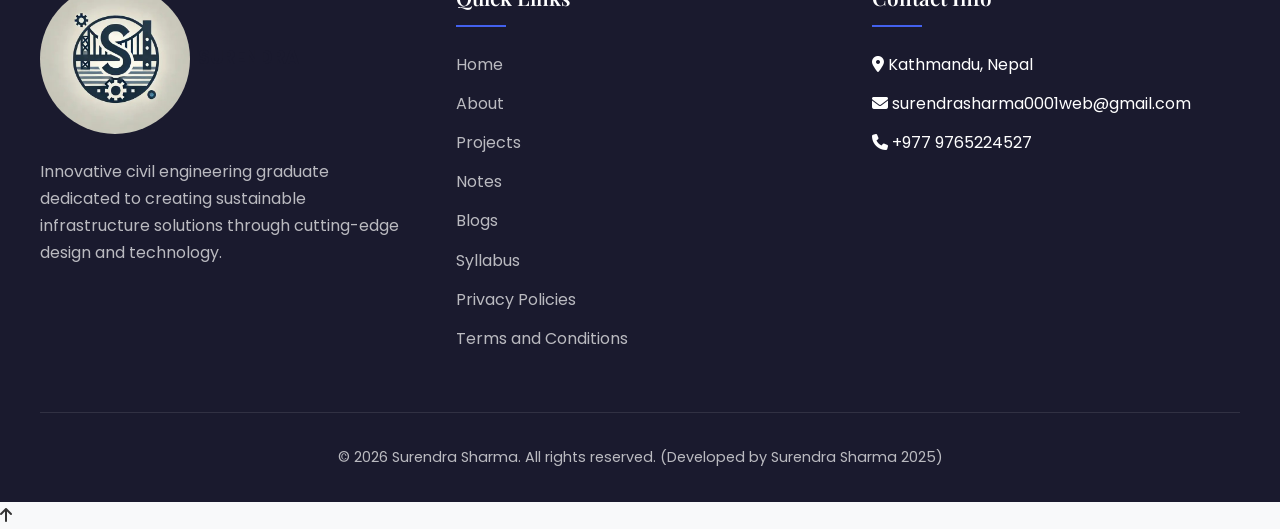
==== commit 240b5b49: "removed links" ====
--- a/index.html
+++ b/index.html
@@ -1131,11 +1131,11 @@
                     <div class="social-links">
        <!-- <a href="https://github.com/surendra0001-web" target="_blank" rel="noopener noreferrer" aria-label="GitHub"><i class="fab fa-github"></i></a>-->
     <a href="https://www.linkedin.com/in/surendra-sharma-6a1a8823b" target="_blank" rel="noopener noreferrer" aria-label="LinkedIn"><i class="fab fa-linkedin-in"></i></a>
-    <a href="https://x.com/SushanSharma4" target="_blank" rel="noopener noreferrer" aria-label="Twitter"><i class="fab fa-twitter"></i></a>
+    <!-- <a href="https://x.com/SushanSharma4" target="_blank" rel="noopener noreferrer" aria-label="Twitter"><i class="fab fa-twitter"></i></a> -->
     <a href="https://www.instagram.com/_surendra_sharma_/" target="_blank" rel="noopener noreferrer" aria-label="Instagram"><i class="fab fa-instagram"></i></a>
     <a href="https://www.facebook.com/profile.php?id=100012803410439" target="_blank" rel="noopener noreferrer"><i class="fab fa-facebook"></i></a>
-    <a href="https://www.youtube.com/@surendra_sharma0001" target="_blank" rel="noopener noreferrer" aria-label="YouTube"><i class="fab fa-youtube"></i></a>
-    <a href="https://www.researchgate.net/profile/Surendra-Sharma-18" target="_blank" rel="noopener noreferrer" aria-label="ResearchGate"><i class="fab fa-researchgate"></i></a>
+    <!-- <a href="https://www.youtube.com/@surendra_sharma0001" target="_blank" rel="noopener noreferrer" aria-label="YouTube"><i class="fab fa-youtube"></i></a> -->
+    <!-- <a href="https://www.researchgate.net/profile/Surendra-Sharma-18" target="_blank" rel="noopener noreferrer" aria-label="ResearchGate"><i class="fab fa-researchgate"></i></a> -->
 </div>
 
                 </div>
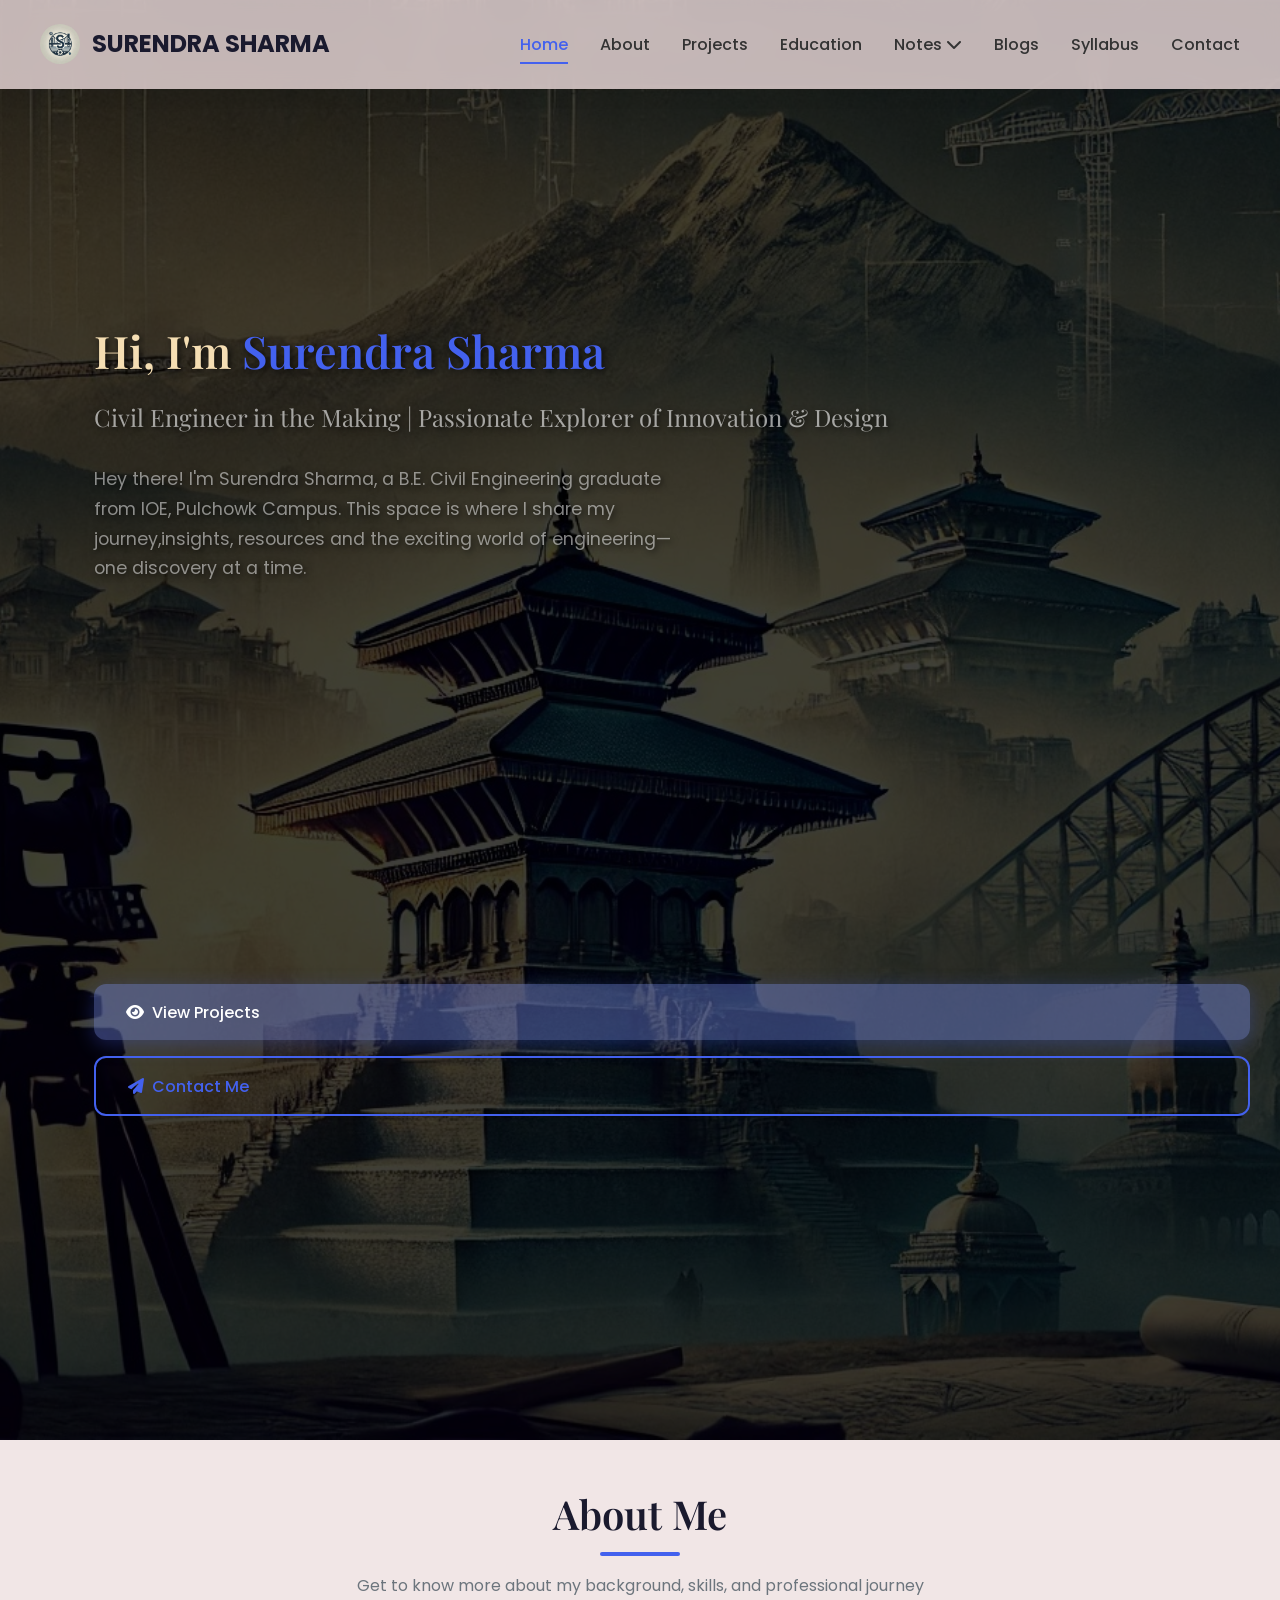
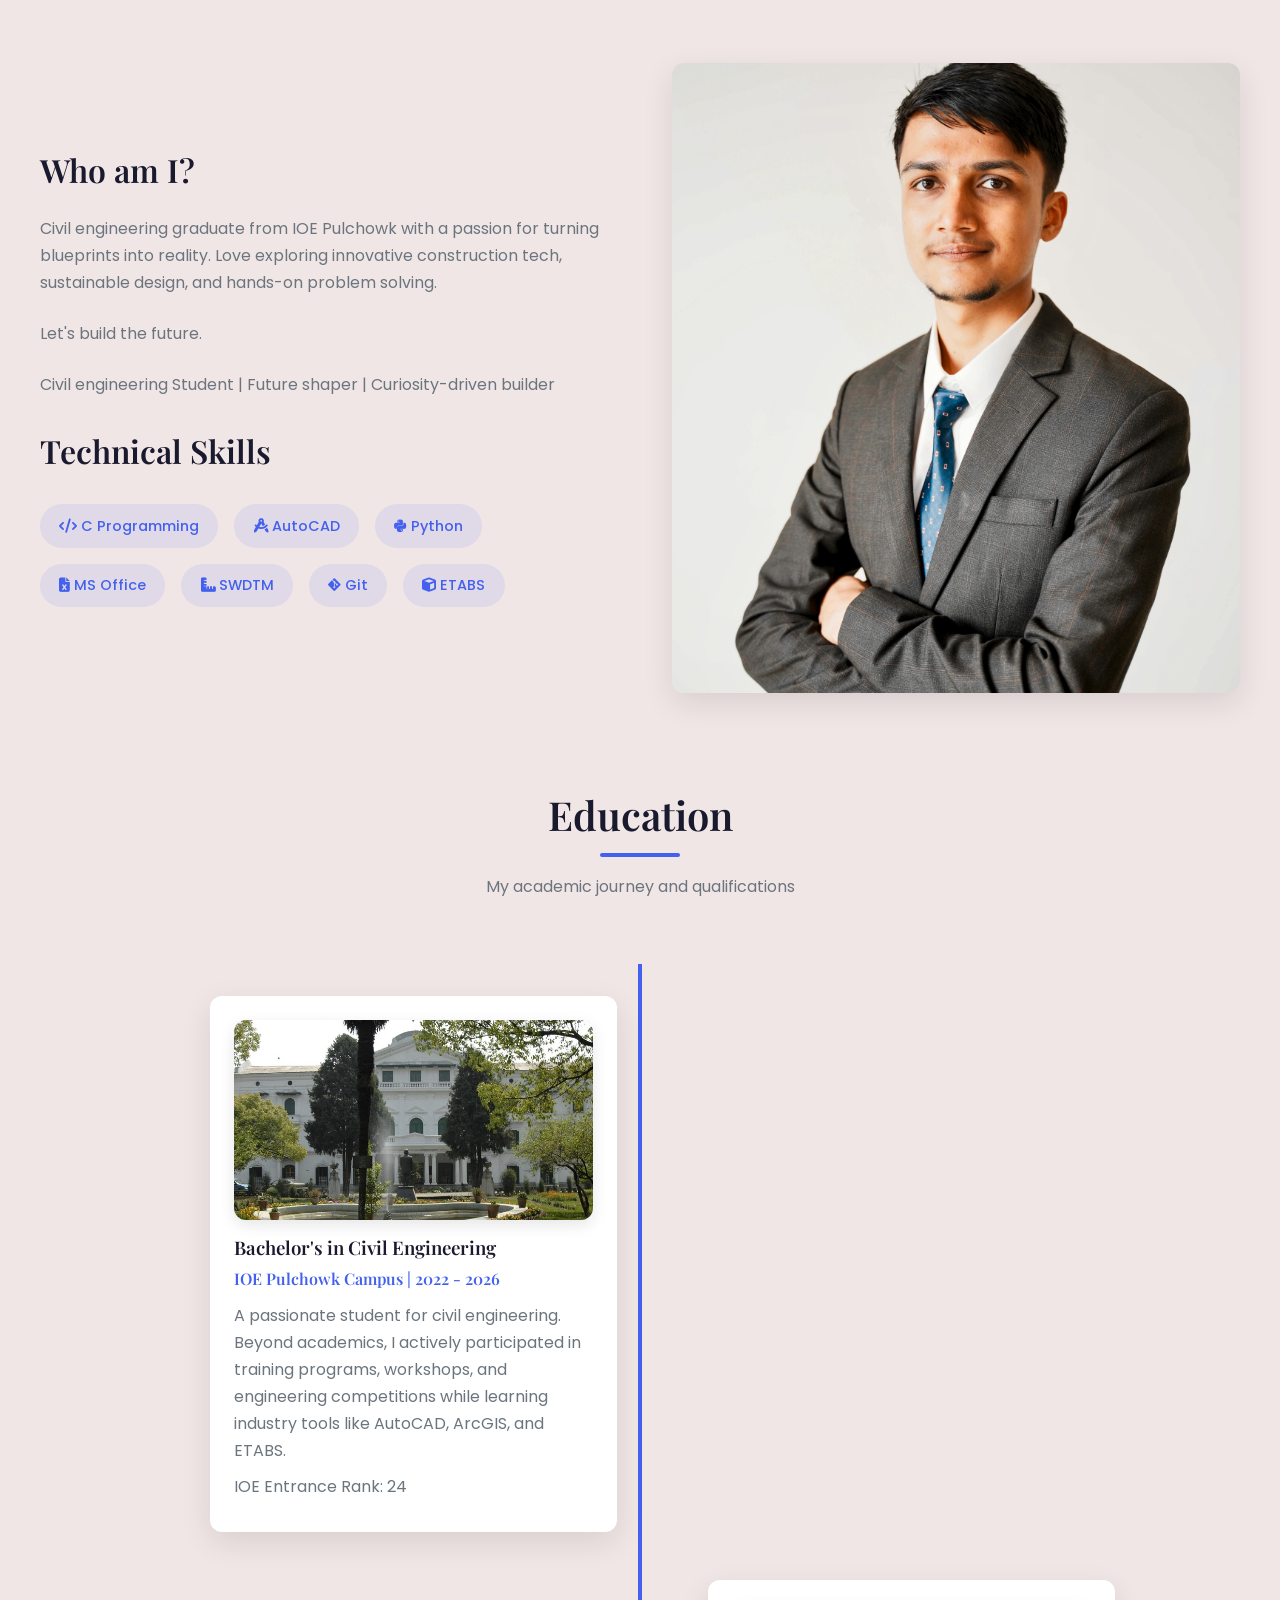
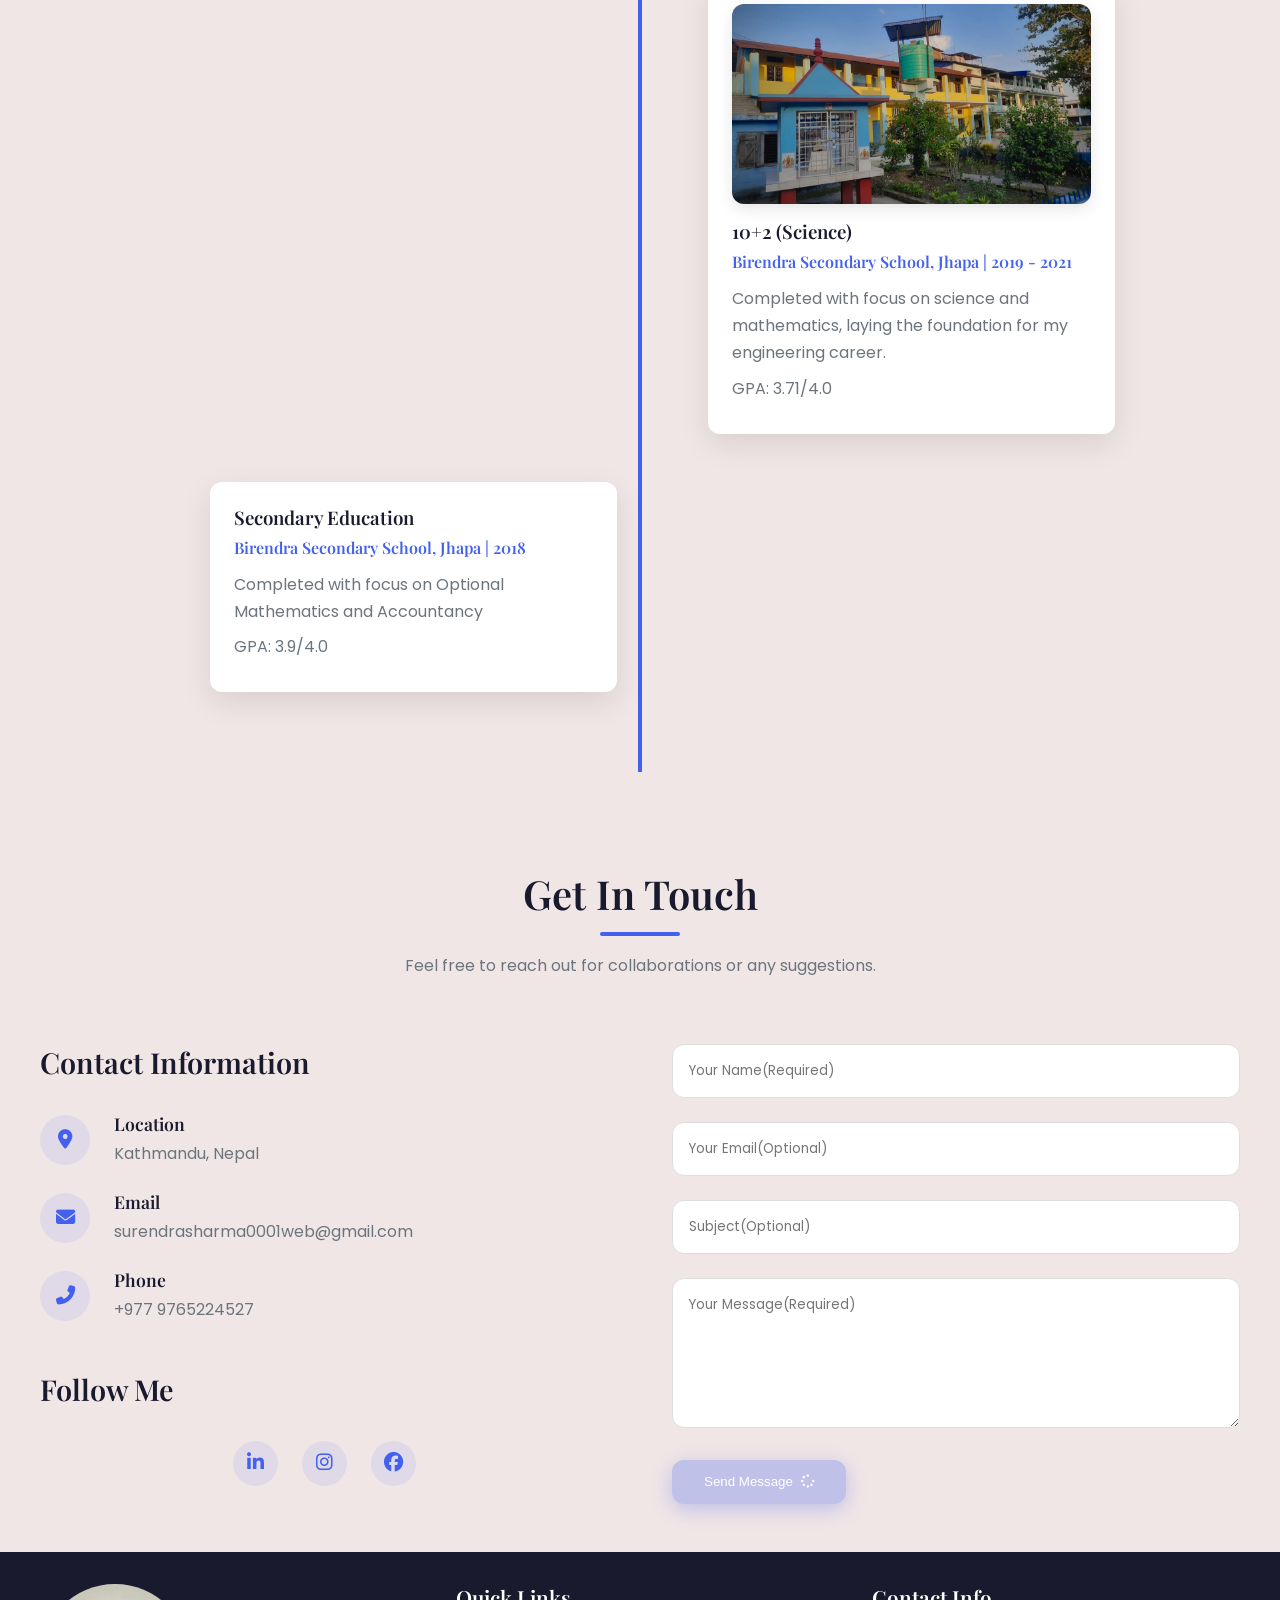
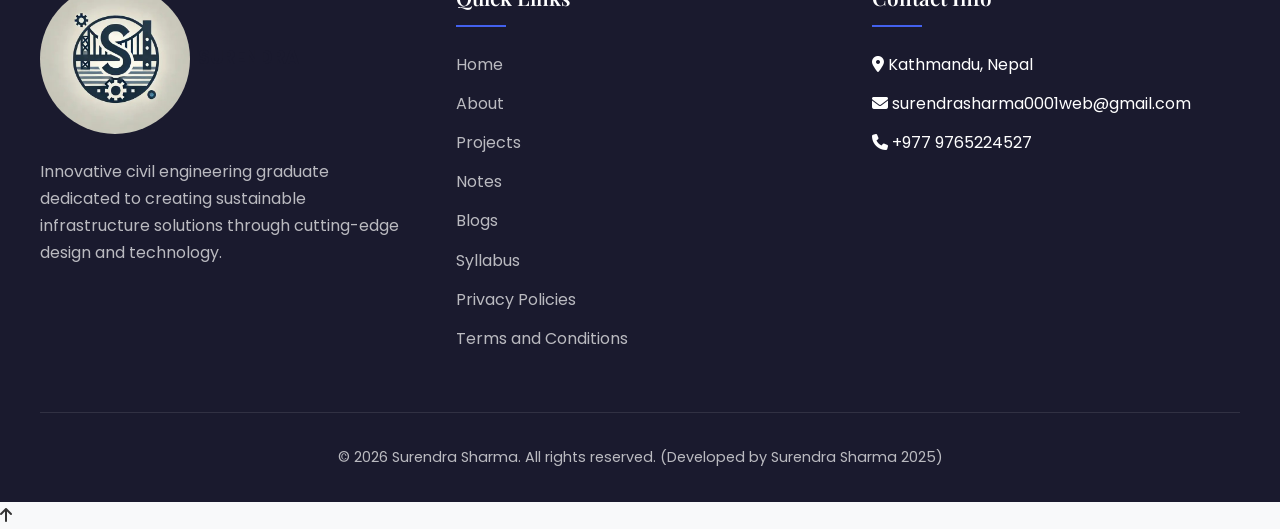
==== commit 8acf88b5: "Added notes" ====
--- a/index.html
+++ b/index.html
@@ -984,7 +984,7 @@
             <div class="hero-content">
                 <h1>Hi, I'm <span>Surendra Sharma</span></h1>
                 <h2>Civil Engineer in the Making | Passionate Explorer of Innovation & Design</h2>
-                <p>Hey there! I'm Surendra Sharma, a B.E. Civil Engineering graduate (final examinations completed) at IOE, Pulchowk Campus. This space is where I share my journey, insights, and the exciting world of engineering—one discovery at a time.</p>
+                <p>Hey there! I'm Surendra Sharma, a B.E. Civil Engineering graduate from IOE, Pulchowk Campus. This space is where I share my journey,insights, resources and the exciting world of engineering—one discovery at a time.</p>
                 <div class="hero-btns">
                     <a href="projects.html" class="btn btn-primary">
                         <i class="fas fa-eye"></i> View Projects
@@ -1129,13 +1129,9 @@
                     
                     <h3 style="margin-top: 3rem;">Follow Me</h3>
                     <div class="social-links">
-       <!-- <a href="https://github.com/surendra0001-web" target="_blank" rel="noopener noreferrer" aria-label="GitHub"><i class="fab fa-github"></i></a>-->
     <a href="https://www.linkedin.com/in/surendra-sharma-6a1a8823b" target="_blank" rel="noopener noreferrer" aria-label="LinkedIn"><i class="fab fa-linkedin-in"></i></a>
-    <!-- <a href="https://x.com/SushanSharma4" target="_blank" rel="noopener noreferrer" aria-label="Twitter"><i class="fab fa-twitter"></i></a> -->
     <a href="https://www.instagram.com/_surendra_sharma_/" target="_blank" rel="noopener noreferrer" aria-label="Instagram"><i class="fab fa-instagram"></i></a>
     <a href="https://www.facebook.com/profile.php?id=100012803410439" target="_blank" rel="noopener noreferrer"><i class="fab fa-facebook"></i></a>
-    <!-- <a href="https://www.youtube.com/@surendra_sharma0001" target="_blank" rel="noopener noreferrer" aria-label="YouTube"><i class="fab fa-youtube"></i></a> -->
-    <!-- <a href="https://www.researchgate.net/profile/Surendra-Sharma-18" target="_blank" rel="noopener noreferrer" aria-label="ResearchGate"><i class="fab fa-researchgate"></i></a> -->
 </div>
 
                 </div>
